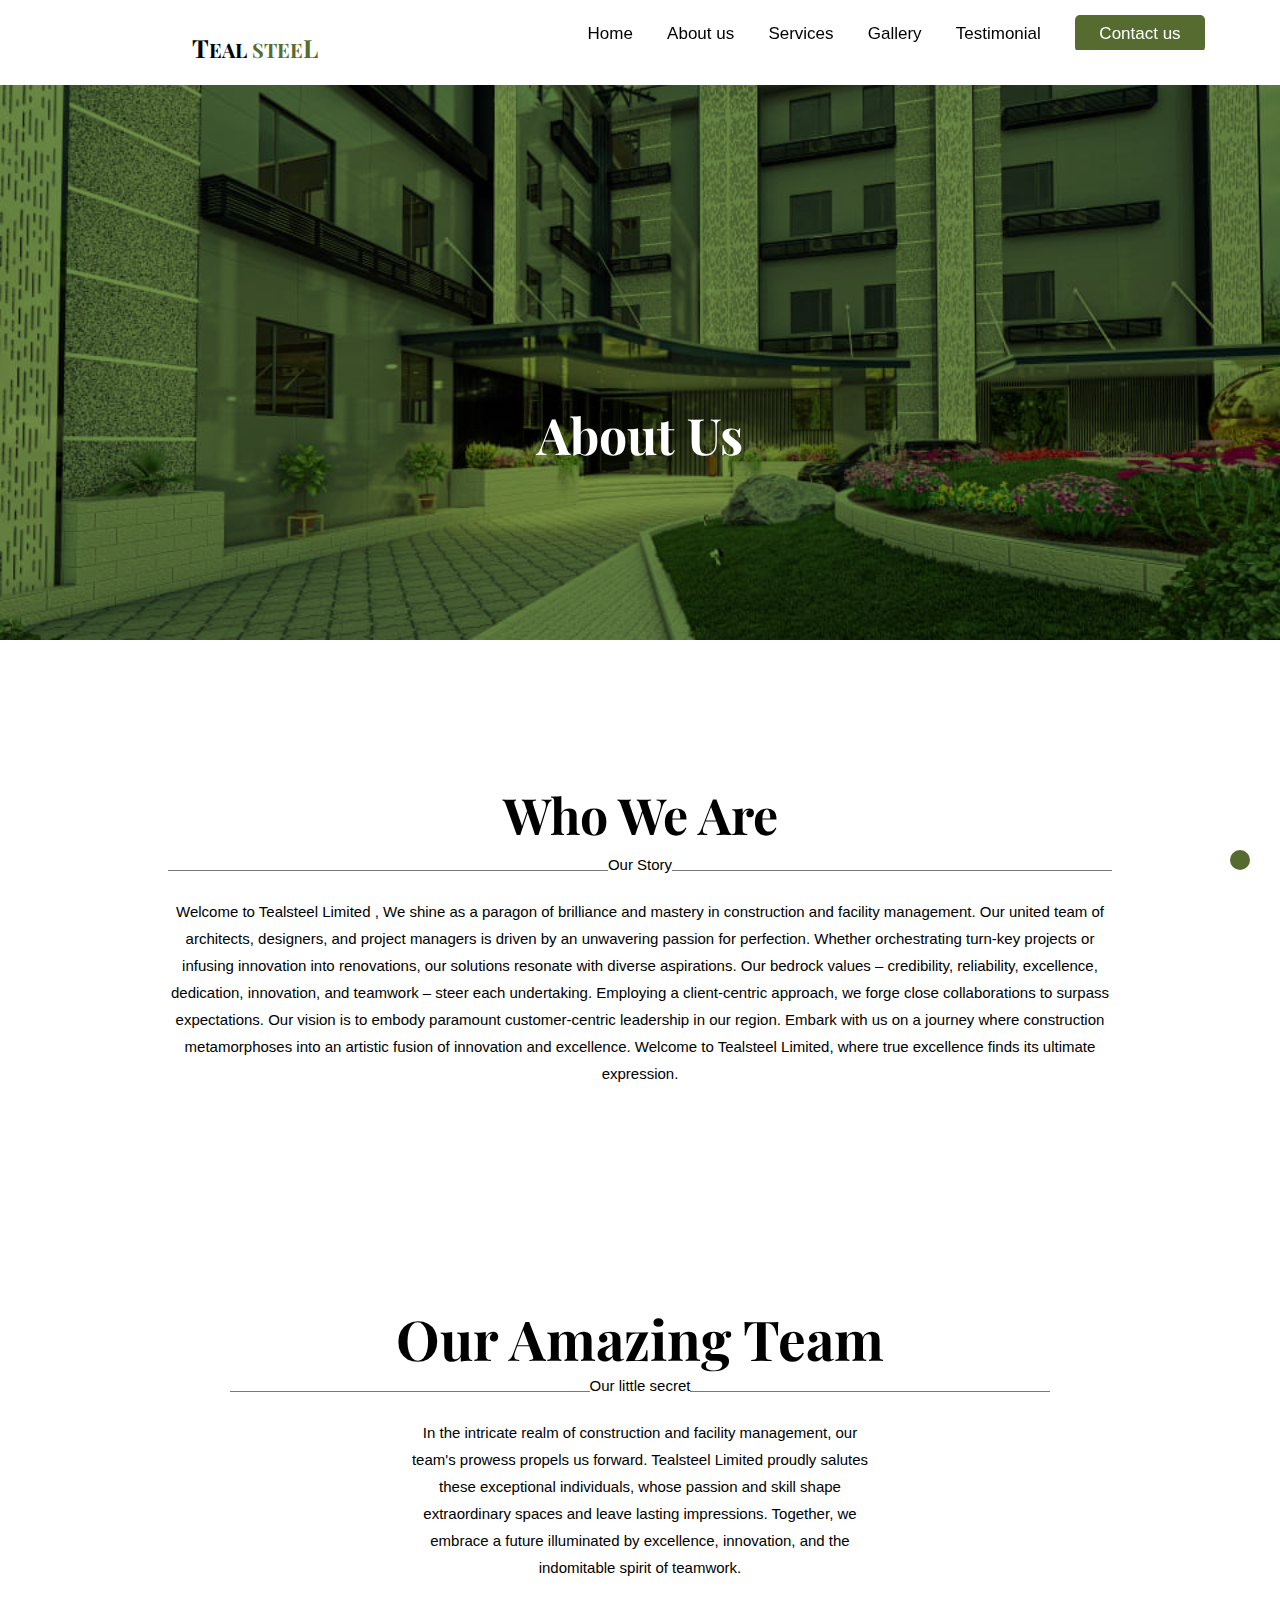
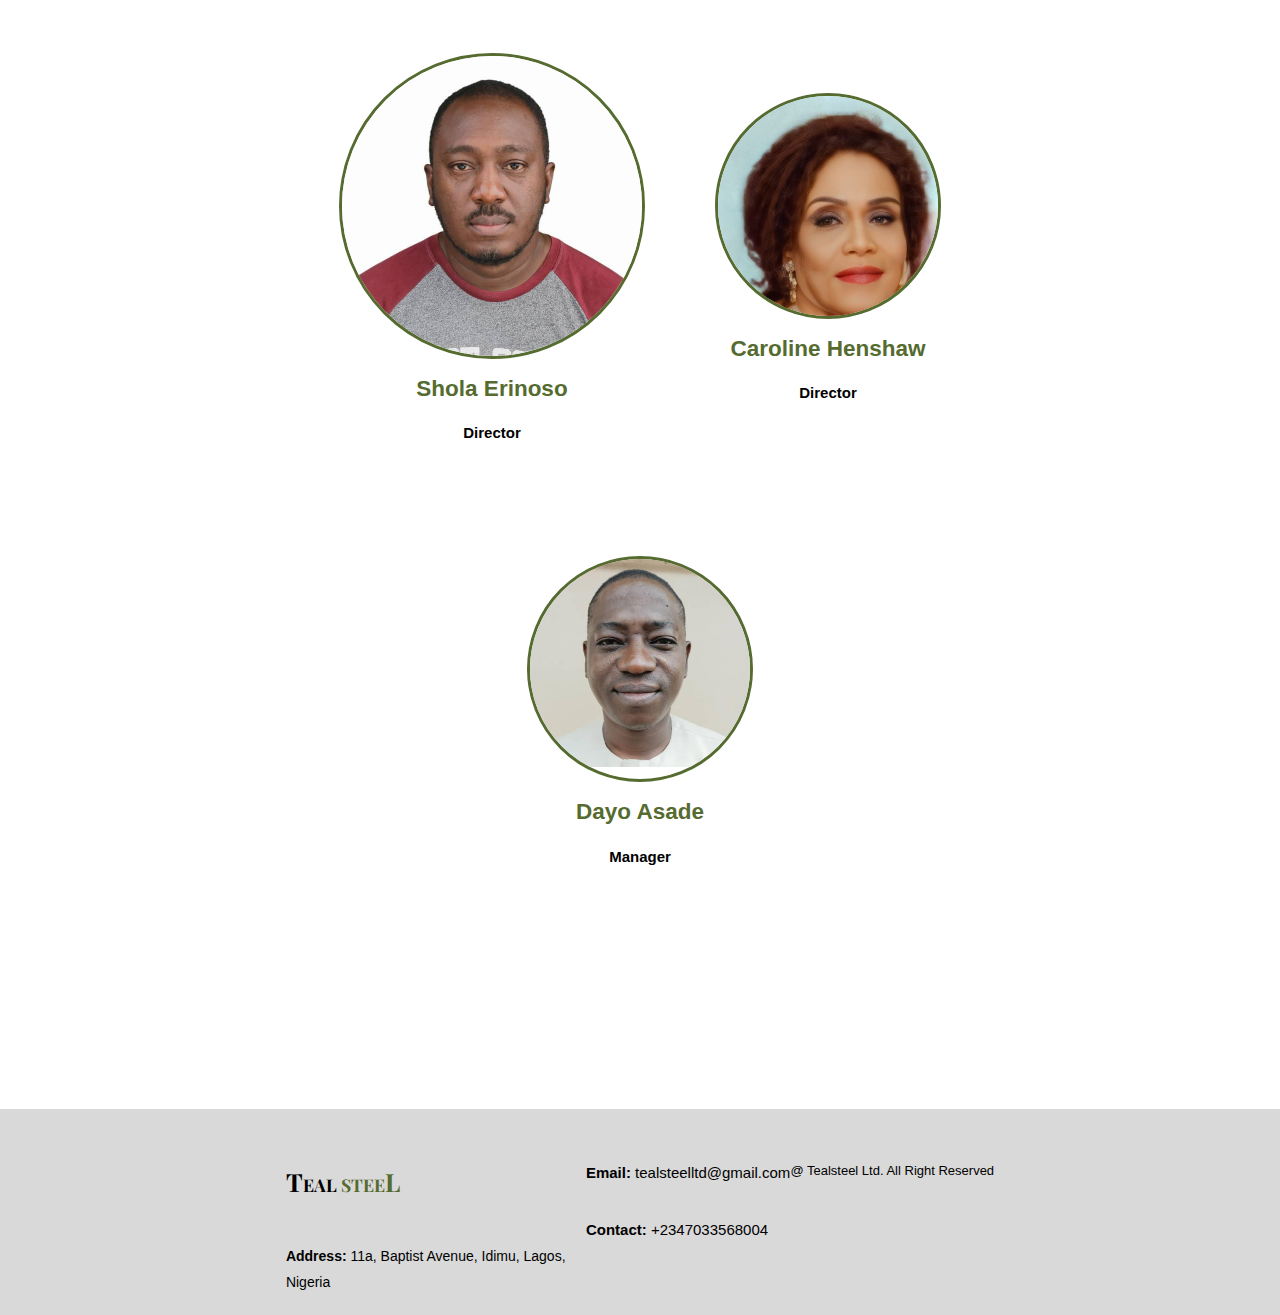
==== about.html @ 27cc21c4 "Add files via upload" ====
<html>
    <head>
        <meta charset="UTF-8">
  <meta http-equiv="X-UA-Compatible" content="IE=edge">
  <meta name="viewport" content="width=device-width, initial-scale=1.0">
        <title>
          Tealsteel Construction and Facility Management Company.
        </title>
     
        <link rel="preconnect" href="https://fonts.googleapis.com">
<link rel="preconnect" href="https://fonts.gstatic.com" crossorigin>
<link href="https://fonts.googleapis.com/css2?family=Satisfy&display=swap" rel="stylesheet">
        <link rel="stylesheet" href="https://cdnjs.cloudflare.com/ajax/libs/font-awesome/6.1.2/css/all.min.css" 
        integrity="sha512-1sCRPdkRXhBV2PBLUdRb4tMg1w2YPf37qatUFeS7zlBy7jJI8Lf4VHwWfZZfpXtYSLy85pkm9GaYVYMfw5BC1A=="
         crossorigin="anonymous" 
        referrerpolicy="no-referrer" />
        <link href="assets/css/style.css" rel="stylesheet" type="text/css">
        <link href="assets/css/mediaquery.css" rel="stylesheet" type="text/css">
        <link rel="stylesheet" href="path/to/font-awesome/css/font-awesome.min.css">
        <link rel="preconnect" href="https://fonts.googleapis.com">
        <link rel="preconnect" href="https://fonts.gstatic.com" crossorigin>
        <link
          href="https://fonts.googleapis.com/css2?family=Monoton&family=Rubik:wght@300;400;500;600;700;800;900&display=swap"
          rel="stylesheet">
      
    <!--============ Boxicons ===============-->
    <link href='https://unpkg.com/boxicons@2.1.4/css/boxicons.min.css' rel='stylesheet'>

    </head>
    <body>




        <div class="chat">
            <a href="#"> <p class="chat-text">Chat with us</p></a>
              <a href="#"><img class="whatsapp-img" src="assets/images/whatsapp-icon-logo-8CA4FB831E-seeklogo.com.png" ></a>
          </div>  
        
          <div  class="scrollTop"><i class="fa-solid fa-chevron-up"></i></div>


<header>

  <a href="index.html"> <div class="logo-card">
    
    <h3><span style="font-size: 25PX;">T</span>EAL <span style="color: #556b2f;">STEE<span style="font-size: 25PX;">L</span></span></h3>
     </div> </a>


        

         <div class="menu-btns">
            <i class="fa-solid fa-bars open" width="50"></i>
             <i id="close" class="fa-solid fa-xmark hide" width="50"></i> 
           </div>
    
           <div id="menu-bar" class="slide">

            <div class="nav-link-card">
             
                <div class="nav-link">  <a href="index.html">Home</a></div>

                <div class="nav-link">  <a href="about.html">About us</a></div>
               
                <div class="nav-link">  <a href="index.html#services">Services</a></div>
  
                <div class="nav-link">  <a href="gallery.html">Gallery</a></div>
  
              <div class="nav-link">  <a href="index.html#testimonials">Testimonial</a></div>
  
              <div  id="special-btn" class="nav-link"><a href="contact.html">Contact us</a></div>
          
            </div>
    

    </div>
    </header>

  



    <section class="about-about">



        <div class="header-2">
        
            <h1>About Us</h1>
        </div>
        
        
        <section id="combo">
        
        
           <section class="who-details">
        <h1>Who We Are</h1>
        <hr>
        <h5>Our Story</h5>
        <p>Welcome to Tealsteel Limited ,
            We shine as a paragon of brilliance and mastery in construction and facility management.
             Our united team of architects, designers, and project managers is driven by an unwavering passion for perfection.
              Whether orchestrating turn-key projects or infusing innovation into renovations, our solutions resonate with diverse
               aspirations. Our bedrock values – credibility, reliability, excellence, dedication, innovation, and teamwork – steer
                each undertaking. Employing a client-centric approach, we forge close collaborations to surpass expectations.
                 Our vision is to embody paramount customer-centric leadership in our region. Embark with us on a journey where
                  construction metamorphoses into an artistic
             fusion of innovation and excellence. Welcome to Tealsteel Limited, where true excellence finds its ultimate expression.</p>
        
           </section>
        
        
        
        </section>
          
          <section class="team">
        
        <h1>Our  Amazing  Team</h1>
        <hr>
        <h6>Our little secret</h6>
        <p>In the intricate realm of construction and facility management, our team's prowess propels us forward. 
            Tealsteel Limited proudly salutes these exceptional individuals, whose passion and skill shape extraordinary 
            spaces and leave lasting impressions.
             Together, we embrace a future illuminated by excellence, innovation, 
             and the indomitable spirit of teamwork. </p>
              
              <div class="team-card-mother">
        
        <div class="team-card">
        
        <div id="master" class="team-img-card">
            <img src="assets/images/tealsteel/t (36).JPG" width="100%">
        </div>
        
        
        <h2>Shola Erinoso</h2>
        <p> <b>Director</b> </p>
        
        
        </div>
        
        <div class="team-card">
            
          <div class="team-img-card">
            <img src="assets/images/tealsteel/t (31).JPG" width="100%">
        </div>
            
            <h2>Caroline Henshaw</h2>
            <p> <b>Director</b> </p>
            
            </div>
        
        
        
            <div class="team-card">
               
              <div class="team-img-card">
                <img src="assets/images/tealsteel/t (2).JPG" width="100%">
            </div>
                
                <h2>Dayo Asade</h2>
                <p> <b>Manager</b> </p>
                
                </div>
        
        
        
        
                   
        
        
              </div>
        
          </section>
        </section>
        
        
















    <footer>

      <div class="foot-mother">
<div class="foot-right">
      <div class="foot-logo-card">

      

          <span>
            <h3><span style="font-size: 25PX;">T</span>EAL <span style="color:#556b2f;">STEE<span style="font-size: 25PX;">L</span></span></h3>
       
        </span>
      
      </div>

          <h6><b> Address:</b> 11a, Baptist Avenue,
            Idimu, Lagos, Nigeria</h6>
    
</div>

      <div class="foot-contact-card">
          <p><b> Email: </b> tealsteelltd@gmail.com</p>
          <p> <b>Contact:</b> +2347033568004 </p>

         

      </div>
<p class="copyright">@ Tealsteel Ltd. All Right Reserved</p>
  </footer>


 <script src="assets/js/main.js"></script>



 <style>

    body,html{
     background: white;
     font: 400 15px/1.8 "Lato", sans-serif;
    }
       
    
    
    .about-about{
      
    }
    
       #more{
        display: none;
    }
       
    header{
      position:fixed;
    }
    
    .header-2 {
        position: absolute;
    opacity: 9;
        background-position: center;
        background-repeat: no-repeat;
        background-size: cover;
      z-index: 1;
      background-image: url("assets/images/tealsteel/t\ \(4\).JPG");
      position:relative;
      padding-top:550px;
      text-align: center;
      background-blend-mode: overlay;
      background-color: #263807c2;
      object-fit: fill;
      }
     
      .header-2 h1{
        font-size: 50px;
        color:white;
        position:relative;
        top:-160px;
      }
    
    /* WHO WEARE  STYLE RULES */
    
    
    
    
      .who-details, .team{
        padding-top:120px;
        display:flex;
        flex-direction: column;
        justify-content: center;
        align-items: center;
        background-color:white;
        text-align: center;
      }
    
      .who-details h1{
        font-size: 50px;
        color:black;
        padding-bottom:10px;
      }
    
      .who-details p, .team p{
        width:80%;
      }
    
    
    hr{
      background-color:#777;
      height:1px;
      width:80%;
      border:none;
    }
    
    h5, .team h6{
      font-size: 15px;
      color:black;
      background-color:white;
      position:relative;
      top:-20px;
      font-weight: 500;
    }
    
    
    /* TEAM STYLE RULES */
    
    
    
    .team{
    
    }
    
    .team h1{
      font-size: 55px;
        color:black;
        padding-bottom:20px;
     line-height: 1.2;
    }
    
    
    
    .team-card-mother{
    padding:7%;
    }
    
    .team p{
    
    }
    
    
    .team-card{
    display:flex;
    flex-direction: column;
    justify-content: center;
    align-items: center;
    
    }
    
    .team-card p{
    text-align: center;
    padding-bottom:40px;
    color:var(--color-light-black);
    }
    
    
    
    .team-card div{
    width:220px;
    height: 220px;
    overflow: hidden;
    border:3px solid #556b2f;
    border-radius: 100%;
    
    }

    #master{
    width:300px;
    height: 300px;
    overflow: hidden;
    border:3px solid #556b2f;
    border-radius: 100%;
    
    }
    
    
    
    .team-card h2{
    padding:10px;
    color:#556b2f;
    
    }
    
    
    .team-card h5{
    
    }
    
    
    @media (min-width: 728px) {
    
      .team-card-mother{
    padding:7%;
    display:flex;
    flex-wrap: wrap;
    justify-content:center;
    align-items:center;
    gap:70px;
    }
    
    
    
    }
    
    @media (min-width: 1024px) {
    
    .team-card-mother{
    padding:7%;
    display:flex;
    flex-wrap: wrap;
    justify-content:center;
    align-items:center;
    gap:70px;
    }
    
    
    
    
    
    #combo{
      display:flex;
     justify-content: center;
     align-items: center;
     padding:50px;
    position: relative;
    top:-40px;
    }
    
    .vision-mission{
    position:relative;
    top:80px;
    right:10px;
    
    }
    
    
    .abt-vs-mother{
    width:400px;
    }
    
    
    
    .team p{
      width:45%;
    }
    
    .team{
      padding:10%;
    }
    
    
    
    }
    
    
    
    
    </style>


    </body>
</html>
---- assets/css/style.css ----
@import url('https://fonts.googleapis.com/css2?family=Playfair+Display:ital,wght@0,400;0,500;0,600;0,700;0,800;1,400&family=Roboto:ital,wght@0,100;0,300;0,400;1,300&display=swap');

/*
font-family: 'Playfair Display', serif;
font-family: 'Roboto', sans-serif;


 */


 body,html{
	background: white;
	font: 400 15px/1.8 "Lato", sans-serif;
   }
	  

:root {
	--color-bg:#556b2f;
	--color-light-blue: #B0D7FD;
	--color-lighter-blue: #DEEBF8;
	--color-grey: #D9D9D9;
	--color-light-grey: #A7A9AB;
	--color-white:white;
	--color-black: #161B1F;

	--box-shadow: 0px 4px 15px 5px rgba(0, 0, 0, 0.05);
  }
  

   /* PRELOADER STYLE RULES */
  #preloader { 
	display: none;
	 position: fixed; 
	 top: 0;
	  left: 0; 
	  width: 100%; 
	  height: 100%;
	  background: rgba(46, 40, 40, 0.7);
	   }
   #loader {
	 position: absolute;
	  top: 50%; left: 50%;
	   transform: translate(-50%, -50%);
		border: 8pxsolid #f3f3f3;
		 border-top: 8px solid #3498db; 
	border-radius: 50%;
	 width: 60px;
	 height: 60px; 
  animation: spin 2s linear infinite; 
  } 
  
  @keyframes spin
   {
	 0% { transform: rotate(0deg); } 
	 100% { transform: rotate(360deg); } 
	}

	/*END OF PRE LOADER STYLE RULES*/


*{
  margin:0px;
  padding:0px;
  scroll-behavior: smooth;

 }

a{
	text-decoration: none;
	color: inherit;
}

 h1{
	font-family: 'Playfair Display', serif;
	color:var(--color-bg);
	font-size: 35px;
 }
 body {
	

  scroll-behavior: smooth;

transition: 0.4s;
background-color: #b4b5b634;
}



  .theme__toggle {
	position: absolute;
	top: 1.5rem;
	right: 6rem;
	font-size: 2rem;
	cursor: pointer;
	transition: 0.4s;
	color:var(--color-purple);
  }
  
  
  
.home-social{
	 position:fixed;
   top:30%;
	display:flex;
	flex-direction:column;
	gap:20px;
	right:5px;
	 z-index: 99999;
}

.home-social i,a{
	font-size:28px;
	color: var(--color-white);
}



.chat{
  position:fixed;
   top:90%;
   display:flex;
   justify-content:right;
   align-items:right;
  left:20px;
  z-index: 99999;
  
  }
  
  .chat-text{
  /*background-color: var(--color-white);*/
  width:110px;
  text-align:center;
  border-radius:8px;
  line-height:1.7;
  font-weight:500;
   height:27px;
   display:none;

  }
  
  .whatsapp-img{
  border-radius:100px;
  height:50px;
   width:50px;
  margin-top:-9px;
  animation: scaleUp 3s ease-in-out infinite;
  display:none;
  }


.scrollTop{
  position:fixed;
  bottom:30px;
  right:30px;
  background-color: #556b2f;
  color: white;
  cursor: pointer;
  transition: all 0.5s ease 0s;
  z-index: 9999;
  padding: 10px;
  border-radius:30px;
}

 /* END OF  SCROLL TO TOP STYLE RULES */
  


header{
background-color:white;
display: flex;
padding:15px;
position: fixed;
width: 100%;
z-index: 9;
text-align: center;
	justify-content:center;
}


header a{
color: black;
}


.logo-card img{
width:40px;
position:relative;
top:5px;
}


.logo-card{
	display: flex;
	text-align: center;
	justify-content:center;
gap:7px;
padding-bottom:10px;
}



.logo-card  h3{
	position:relative;
	top:10px;
	font-family: 'Playfair Display', serif;
	font-size: 20px;
	}

.menu-btns{
 position:absolute;
left:10px;
  z-index:1;
 top:25px;
	width:30px;
	height:30px;
	color: black;
	text-align:center;
	display:flex;
	justify-content:center;
}

.menu-btns i{
	font-size:30px;
	color:#556b2f;
   }


#menu-bar{
display:flex;
flex-direction:column; 
position:absolute;
background-color: white;

height:350px;
transition: all 0.4s ease;
top:63;
width:100%;
gap:20px;
 right:0px;
 z-index:4;
  overflow:hidden;
 text-align:left;
 box-shadow:  0 1px 0  rgba(128, 128, 128, 0.452);
}

.nav-link a{
 text-decoration:none;
color: black;
 font-weight:500;
 font-size:14px;
}



.nav-link{
 display:flex;
flex-direction:column;
 position:relative;
 top:5px;
 margin:25px;
	font-weight:bold;
	font-family: 'Orbitron', sans-serif;
	left:-10px;
}

#special-btn{
background-color:var(--color-bg);
color:white;
width:130px;
text-align: center;
line-height: 2.2;
color:white;
border-radius:5px;
}

#special-btn a{
	color:white;
	}
	

.slide{
left:-100%;
}


.hide{
visibility:hidden;
z-index:1;
}

.open{
position:absolute;

}


/* HOME STYLE RULES */

.home{
  padding-bottom:10px;
  display: flex;
  flex-direction: column;
  justify-content: center;
  align-items: center;
}

.smallie{
width: 100%;
overflow: hidden;
height:100vh;
	
}

.home-img{
	width:100%;
	position: relative;
top:60px;
	filter: brightness(35%);
	animation:zoomInOut 15s linear infinite;
}






.home-text{
position:absolute;
z-index: 2;
top:120px;
color:var(--color-white);
margin:20px;
}

.home-text h1{
	padding:20px 0 20px 0;
	font-size:32px;
	color:var(--color-white);
	}



.home-text h3{
	font-size: 15px;
	font-weight: 300;
	}
	

	

.btn-card{
padding:30px 0 30 0;
display:flex;
gap:20px;
color:var(--color-black);
}

.btn-card button {
	line-height:2.5;
	width:70px;
	background-color: var(--color-light-blue);
	border:none;
	color:var(--color-black);
	border-radius: 5px;
	}
	
	.btn-card .whitty{
		background-color:var(--color-white);
	}

.btn-card a{
	color:var(--color-black);
	font-size:15px;
}
	
	
.home-call{
width: 90%;
background-color: var(--color-bg);
text-align: center;
line-height: 2.2;
border-radius: 5px;
margin:3px;
position:relative;
top:20px;

}


.home-call a{
	font-size:18px;
	}
	

/*what-we-do  STYLE RULES */

.what-we-do{
padding:20px;
display:flex ;
flex-direction: column;
align-items:center;
justify-content: center;
}


.what-we-do h1{
	padding-bottom:20px;
	color: var(--color-bg);
	}
	
.what-we-do .do-p{
	text-align: center;
	}
	

	.what-we-do-card{

border:2px solid rgba(128, 128, 128, 0.068);

position:relative;
padding: 30px 15px 20px 30px;
	}




.what-we-do-card h3{
font-size:22px;
padding:20px 0 0px 0;
color:#556b2f;
}

.what-we-do-card p{
	font-size:14px;
	padding:10px 0 10px 0px;
	}

	.what-we-do-card span{
		height:10px;
		overflow: hidden;
		
		background-color:#556b2f;;
		padding:10px;
		}

		

	.what-we-do-mother{
display:flex;
flex-direction: column;
gap:40px;
padding-top:40px;
padding-bottom:40px;
justify-content:center;
align-items: center;
	}

	.what-we-do-mother button{
		border:none;
		font-size: 17px;
		color: #0073E3;
		font-weight:bold;
			}
		

/* Achievements STYLE RULES */
.achievements{
	display:flex;
	flex-direction: column;
	justify-content:center;
	background-color: var(--color-grey);
	padding:30px;
	gap:30px;
	
}

.achievements span{
	display:flex;
	flex-direction: column;
	justify-content:center;
	text-align: center;
}

.achievements span p{
	font-size:17px;
	padding:5px 0 0 0;
}

.achievements h4{
	font-size:22px;
	padding:5px 0 0 0;
}



/*Testimonial  STYLE RULES */

.testimonials{
padding: 50px 30px 50px 20px;
text-align: center;
 
  
}


.testimonials h1{
	color: var(--color-bg);
}


.testimonials p{
	padding: 30px 20px 20px 20px;
	font-weight:300;
	font-size: 15;
	text-align: justify;
}

.testimonials h4{
	padding: 20px 0 0px 0;
	font-weight:500;
	font-size: 18;
}

.testimonials h5{
	padding: 0px 0 15px 0;
	color: var(--color-bg);
}

.test-card-mother{
display: flex;
flex-direction:column ;
justify-content: center;
align-items: center;
}

.dot{
	border:1px solid var(--color-grey);
	height:10px;
width:10px;
margin: 0 2px;

border-radius: 50%;
display:inline-block;
transition: background-color 0.6s ease;
text-align: center;
}

.test-card{
display: none;
}


.active{
	background-color: var(--color-light-blue);
}

.fade{
	animation-name: fade;
	animation-duration: 1.5s;
	text-align: center;
}

@keyframes fade{
	from{opacity:.4}
	to{opacity:.1}
}



/*Why-us  STYLE RULES */

.why-us{
display:flex;
flex-direction: column;
justify-content:center;
align-items:center;
text-align: center;
padding:60px 20px 20px 20px;
background-color: var(--color-grey);
}

.why-us h1{
	padding:10px 0 20px 0;
	color:#556b2f;
	}
	
	.why-us p{
		font-weight:500;
		text-align: justify;
		padding:10px;
		}
		

.why-card-mother{
	display:flex;
	flex-direction: column;
	justify-content:center;
	padding:30px;
	gap:20px;
	
}
.why-card{
	display:flex;
	flex-direction: column;
	justify-content:center;
	
	}
	.why-card p{
		font-weight:300;
		font-size: 14px;
		text-align: justify;
		}

.why-card h4{
padding: 20px 0 20px 0;
color:#556b2f;
font-size:20px;
}



/* ABOUT  STYLE RULES */

.about-us{
	display:flex;
	flex-direction: column;
	justify-content:center;
	align-items: center;
	padding: 20px 20px 50px 20px;
	text-align: center;
}

.about-us h1{
	padding-bottom: 20px;
	color:#556b2f;
}

.about-us {
	text-align:justify;
}



/* NEWSLETTER */

.newsletter{
	padding:20px;
  background-image: url('/assets/images/IMG_6001.JPG') !important;
  background-blend-mode: overlay;
  background-size: cover;
	background-repeat: no-repeat;
 background-color:rgba(0, 0, 0, 0.541);
 color:white;
 
	}

	.newsletter p{
		padding:20px 0 40px 0;
		}

		.newsletter h3{
			padding:60px 0 0px 0;
			}
	
			#news-form{
				padding: 0 0 60px 0;
				display: flex;
			}
		
			#news-form button{
				background-color: var(--color-bg);
				color:var(--color-white);
				width:100px;
				border:none;
				line-height: 2.3;
				border-radius:5px;
				position: relative;
				left:185px;
				top:5px;
				
			}
		


	#news-form input{
		width:290px;
		height:40px;
		border-radius:5px;
		border:none;
		position:absolute;
		
	}

	#news-form input::placeholder{
		position:relative;
		left:20px;
		font-size: 12px;;
	}




/* FAQ STYLE RULES */

#faq{
	padding:70px 20px 70px 20px;;
   }
   
   #faq h1{
	 padding-bottom:50px;
	color:#556b2f;
	text-align: center;
   }
   
   .faq-mother{
	 background-color:var(--color-bg);
	 color:white;
	
	margin:0px;
   
   }
   
   .faq-card{
   
   }
   
   .faq-header{
	 padding:18px 10px 18px 10px;
	 font-size:17px;
	 cursor:pointer;
	 position:relative;
	 background-color: var(--color-bg);
   }
   
   
   .faq-header::after{
	 content:"\203A";
	 font-size:20px;
	position:absolute;
	 right:1rem;
	top:17px;
	
   }
   
   .faq-header.active::after{
	content:"\2039";
	
   }
   
   .faq-answer-content{
	padding:15px;
	  font-size:14px;
	border-top:1px solid black;
	background-color:var(--color-white);
	color:var(--color-black);
   }
   
   .faq-answer{
	max-height:0;
	overflow:hidden;
	transition: max-height 0.2s ease-out;
   }
   
   .faq-header.active + .faq-answer{
	max-height:1000px;
   }
   
   /* END OF FAQ STYLE RULES */
   
   




/* FOOTER STYLE RULES */

footer{
	 padding:20px;
	display:flex;
	flex-direction:column;
	justify-content:center;
	color:black;
	background-color: var(--color-grey);
}

.foot-logo-card{
display:flex;
gap:15px;
padding-bottom:40px;
}

.foot-logo-card p{
	font-size:11px;
	text-align:center;
	}

	footer h6{
font-size:14px;
font-weight:400;
	}

	.foot-contact-card{
padding: 30px 0 30px 0;
display:flex;
flex-direction: column;
gap:30px;
	}

	.copyright{
text-align:center;
font-size:13px;
	}

footer h3{
	font-family: 'Playfair Display', serif;
}




	/* MEDIA QUERY STYLE RULES */
	/* MEDIA QUERY STYLE RULES */
	/* MEDIA QUERY STYLE RULES */
	/* MEDIA QUERY STYLE RULES */
	/* MEDIA QUERY STYLE RULES */

	@media (min-width: 768px) {

/* HOME STYLE RULES */

.home{
	padding-bottom:10px;
	display: flex;
	flex-direction: column;
	justify-content: center;
	align-items: center;
  }
  
  .smallie{
  width: 100%;
  overflow: hidden;
  height:100vh;
	  
  }
  
  .home-img{
	  width:100%;
	  position: relative;
  top:60px;
	  filter: brightness(35%);
	  animation:zoomInOut 15s linear infinite;
	  object-fit:fill;
  }
  
  
  
  
  
  
  .home-text{
  position:absolute;
  z-index: 2;
  top:180px;

  margin:20px;
  text-align: center;
  display: flex;
	flex-direction: column;
  justify-content: center;
	align-items: center;
  }
  
  .home-text h1{
	  padding:20px 0 20px 0;
	  font-size:42px;
	  }
  
  .home-text span{
	  color: var(--color-purple);
	  
	  }
  
  .home-text h3{
	  font-size: 18px;
	  font-weight: 100;
	  }
	  
	  
  
  .btn-card{
  padding:30px 0 30 0;
  display:flex;
  gap:20px;
  justify-content: center;
  align-items: center;
  }
  
  .btn-card button{
	  line-height:2.3;
	  width:70px;

	  border:none;
	  
	  border-radius: 5px;
	  }

  
	  
  .home-call{
  width: 80%;
 
  text-align: center;
  line-height: 2.2;
  border-radius: 5px;
  margin:5px;
  justify-content: center;
  align-items: center;
  }





  /*what-we-do  STYLE RULES */

.what-we-do{
	padding:40px 20px 20px 20px;
	display: flex;
	flex-direction:column;
	justify-content: center;
	align-items: center;
	}
	
	.what-we-do p{
text-align: center;
width:400px;
padding:20px;
		}
		
	
		.what-we-do-card{
			padding: 30px 15px 10px 25px;
			width: 250px;
			height:220px;
		}
	
	
	.what-we-do-card h3{
	font-size:17px;
	padding:10px 0 0px 0;
	}
	
	.what-we-do-card p{
		font-size:14px;
		padding:10px 0 15px 0;
		width:95%;
		text-align: justify;
		}
	
		.what-we-do-card i{
			font-size:15px;
			
			
			padding:10px;
			}
	
			.what-we-do-card .arrow{
				font-size:15px;
				
			
				padding:5px;
				}
		
	
		.what-we-do-mother{
	display:grid;
	grid-template-columns: repeat(2,1fr);
	gap:50px;
	padding-top:50px;
		}
	
		.what-we-do-mother button{
			border:none;
			
			font-weight:bold;
				}
			

/* Achievements STYLE RULES */
.achievements{
	display:flex;
	flex-direction: row;
	justify-content:space-evenly;
	background-color: var(--color-grey);
	padding:30px;
	gap:30px;
	
}



/*Testimonial  STYLE RULES */

	.testimonials p{

		font-weight:300;
		width:550px;
	
	}

/*Why-us  STYLE RULES */

.why-us{
display:flex;
flex-direction: column;
justify-content:center;
align-items:center;
text-align: center;
padding:60px 20px 20px 20px;
}

.why-us h1{
	padding:10px 0 20px 0;
	
	}
	
.why-p{
	width:400px;
}


	.why-us p{
		font-weight:500;
	
		}
		

.why-card-mother{
	display:grid;
	grid-template-columns: repeat(2,1fr);
	justify-content:space-evenly;
	padding-top: 50px;
	padding-bottom: 30px;
	gap:70px;
	
}
.why-card{
	display:flex;
	flex-direction: column;
	justify-content:center;
	width:250px;
	}
	.why-card p{
		font-weight:300;
		font-size: 14px;
		
		}

.why-card h4{
padding: 20px 0 20px 0;
}



/* ABOUT  STYLE RULES */

.about-us{
	display:flex;
	flex-direction: column;
	justify-content:center;
	align-items: center;
	padding: 20px 100px 50px 100px;
	text-align: center;
}

.about-us p{
	text-align: justify;
}


/* NEWSLETTER */

.newsletter{
	padding:50px;
  background-image: url('/assets/images/IMG_6001.JPG') !important;
  background-blend-mode: overlay;
  background-size: cover;
	background-repeat: no-repeat;
 background-color:rgba(0, 0, 0, 0.541);
 color:white;
 
	}

	.newsletter p{
		padding:20px 0 40px 0;
		}

		.newsletter h3{
			padding:60px 0 0px 0;
			}
	
			#news-form{
				padding: 0 0 60px 0;
				display: flex;
			}
		
			#news-form button{
				background-color: var(--color-bg);
				color:var(--color-white);
				width:100px;
				border:none;
				line-height: 2.3;
				border-radius:5px;
				position: relative;
				left:345px;
				top:5px;
				
			}
		


	#news-form input{
		width:450px;
		height:40px;
		border-radius:5px;
		border:none;
		position:absolute;
		
	}

	#news-form input::placeholder{
		position:relative;
		left:20px;
		font-size: 12px;;
	}


/* FOOTER STYLE RULES */

footer{
	padding:20px;
   display:flex;
   flex-direction:column;
   justify-content:center;
   color:black;
}

.foot-mother{
	display:flex;
    justify-content:center;
}

.foot-right{
padding-top:30px;
}

.foot-logo-card{
display:flex;
gap:15px;
padding-bottom:40px;
}

.foot-logo-card p{
   font-size:11px;
   text-align:center;
   }

   footer h6{
font-size:14px;
font-weight:400;
width:300px;
   }

   .foot-contact-card{
padding: 30px 0 30px 0;
display:flex;
flex-direction: column;
gap:30px;
   }

   .copyright{
text-align:center;
font-size:13px;
padding-top:30px;
   }


	}

	@media (min-width: 1024px) {

	.menu-btns{
		visibility: hidden;
	   }
	   
	   .logo-card{
		position:relative;
		left:-400px;
	
		font-weight:bold;
	  }
	  
	   
	   
	   #menu-bar{
		display:flex;
        flex-direction:row; 
        z-index:99999;
        position:fixed;
       height:70px;
       background-color:transparent;
         visibility: visible;
         justify-content:right;
         top:-20px;
          visibility: visible;
         left:-50px;
		 box-shadow: none;
	   }
	   
	   .nav-link a{
		text-decoration:none;
	   color: black;
		font-weight:500;
		font-size:17px;
	   }
	   
	   
	   
	   .nav-link{
		font-weight:600;
    top:20px;
    font-size:58px;
     display:inline-flex;
     visibility: visible;
          margin:15px;
                  border:none;
	   }
	   

	   .nav-link a:hover{
		text-decoration:none;
		color:var(--color-bg);
	   } 
	   

	   #special-btn{
	   background-color:var(--color-bg);
	   color:white;
	   width:130px;
	   text-align: center;
	   line-height: 2.2;
	   color:white;
	   border-radius:5px;
	   }
	   
	   #special-btn a{
		   color:white;
		   }
		   
		   #special-btn a:hover{
			background-color: var(--color-white);
			color: var(--color-bg);
			}
			
	   
	   .slide{
	    visibility: visible;
           left:-40px;
	   }
	   
	   
	   .hide{
	   visibility:hidden;
	   z-index:1;
	   }
	   
	   .open{
	   position:absolute;
	   
	   }
	   



	}






	@media (min-width: 1321px) {

		/* WHAT WE DO STYLE RULES */

	.what-we-do-mother{
		display:grid;
		grid-template-columns: repeat(3,1fr);
		gap:50px;
		padding-top:50px;
			}
		
/*Testimonial  STYLE RULES */

.testimonials p{

	font-weight:300;
	width:650px;

}

/*Why-us  STYLE RULES */

.why-card-mother{
display:grid;
grid-template-columns: repeat(3,1fr);
justify-content:space-evenly;
padding-top: 50px;
padding-bottom: 30px;
gap:70px;

		}


		/*ABOUT STYLE RULES */

.about-us p{
	width:900px;
			}


			.logo-card{
				position:relative;
				left:-520px;
			
				font-weight:bold;
			  }

	}
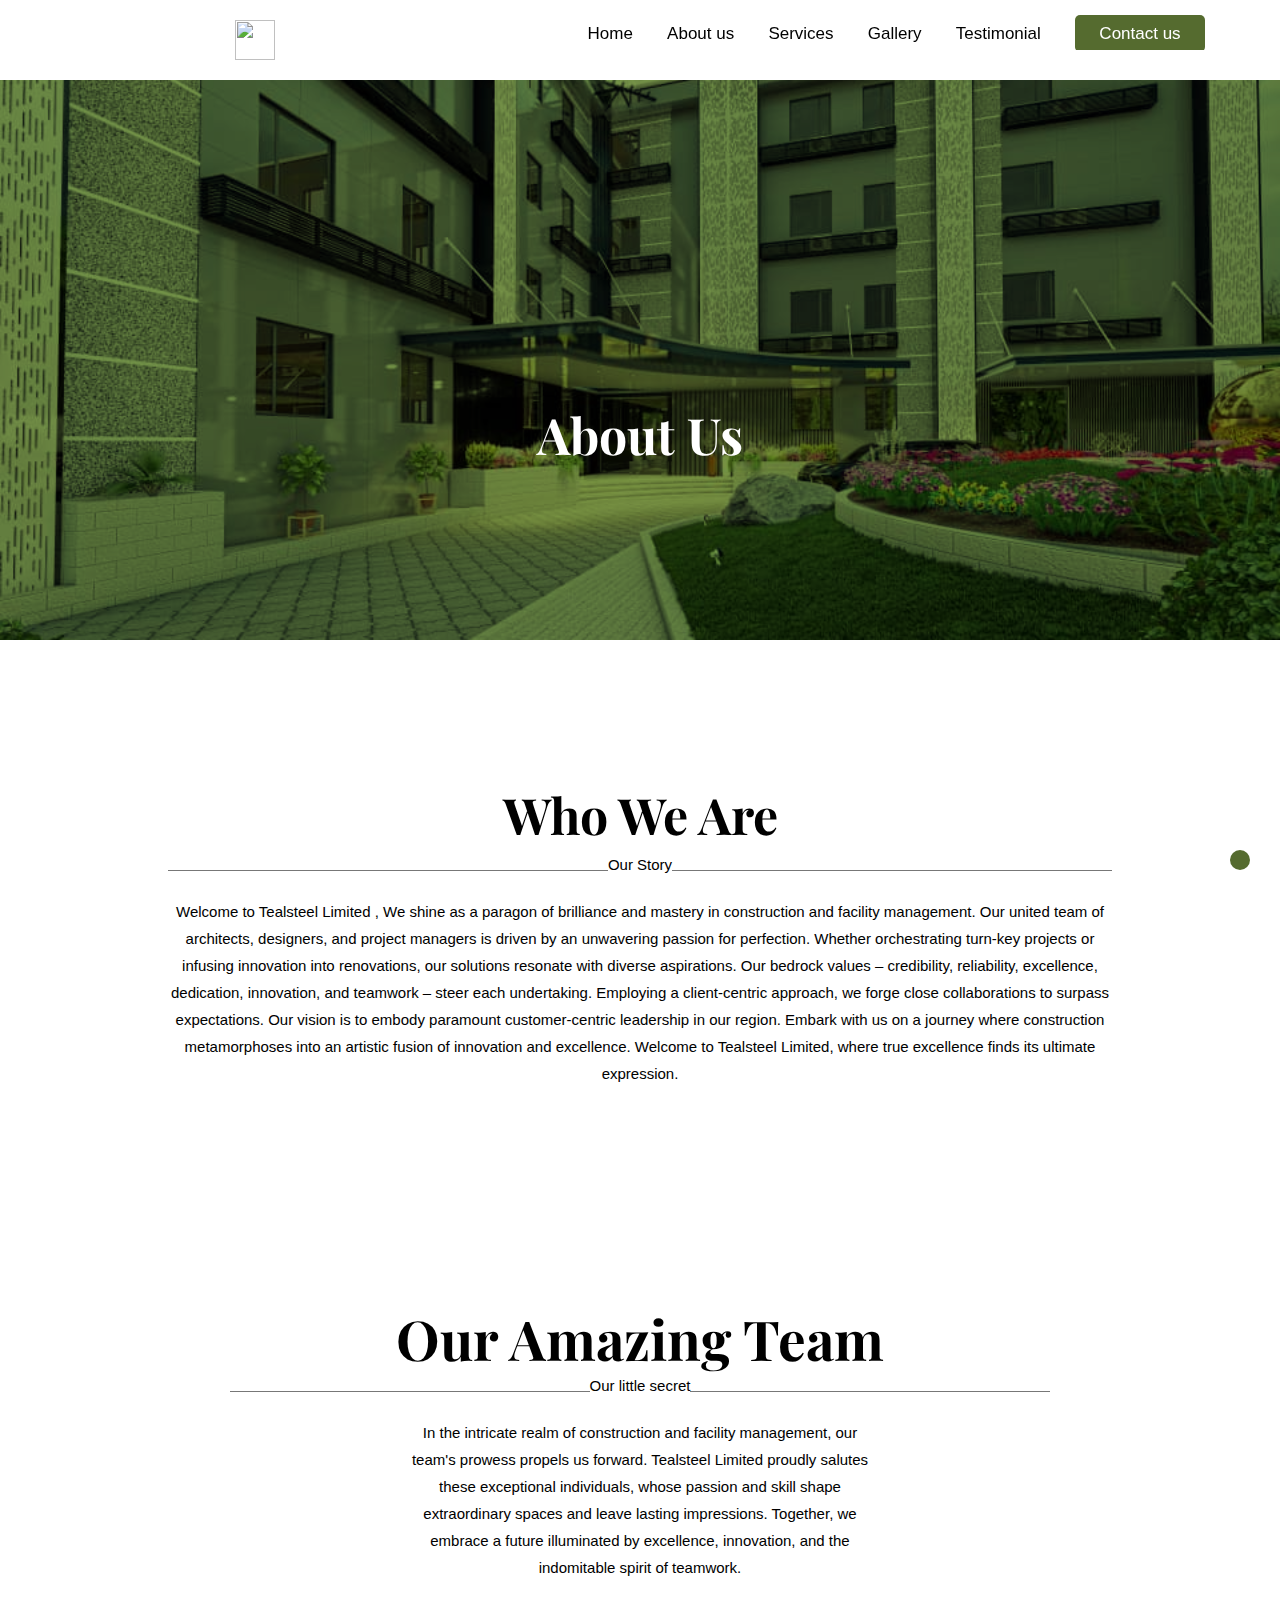
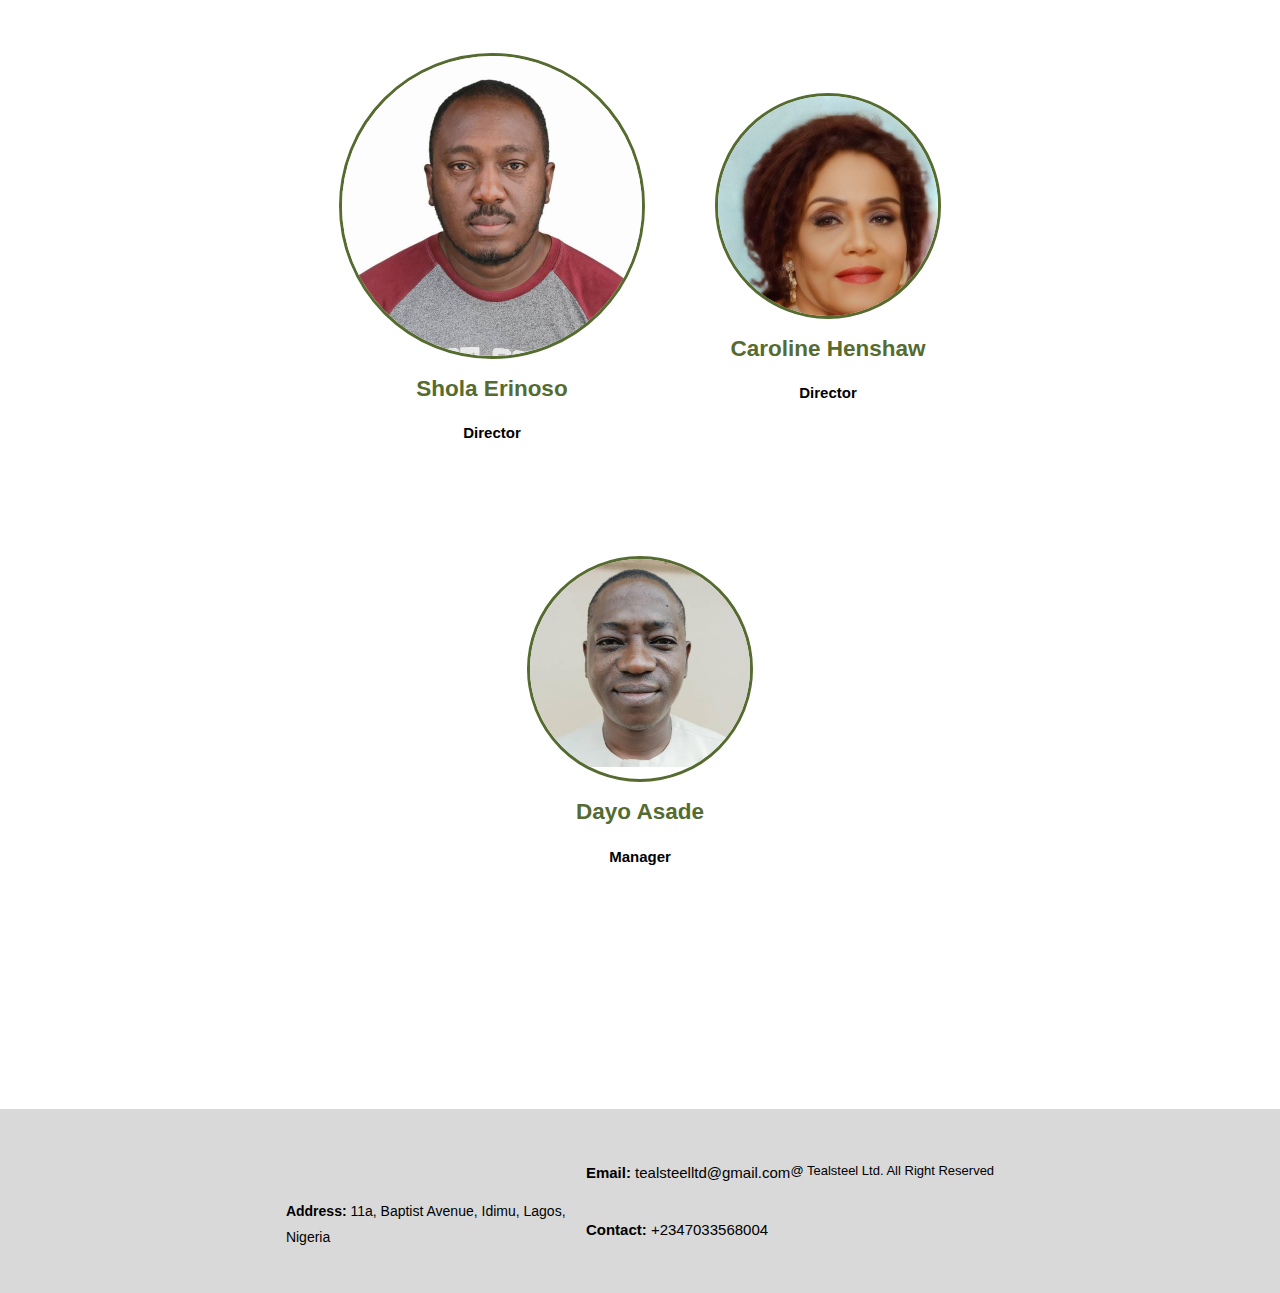
==== commit 275ed7e1: "Add files via upload" ====
--- a/about.html
+++ b/about.html
@@ -41,12 +41,10 @@
 
 
 <header>
-
-  <a href="index.html"> <div class="logo-card">
-    
-    <h3><span style="font-size: 25PX;">T</span>EAL <span style="color: #556b2f;">STEE<span style="font-size: 25PX;">L</span></span></h3>
-     </div> </a>
-
+    <a href="index.html"> <div class="logo-card">
+        <img src="assets/images/logo (1).JPG" alt="">
+      <!--   <h3><span style="font-size: 25PX;">T</span>EAL <span style="color: #556b2f;">STEE<span style="font-size: 25PX;">L</span></span></h3> -->
+         </div> </a>
 
         
 
@@ -192,35 +190,37 @@
 
 
 
-    <footer>
-
-      <div class="foot-mother">
-<div class="foot-right">
-      <div class="foot-logo-card">
-
-      
-
-          <span>
-            <h3><span style="font-size: 25PX;">T</span>EAL <span style="color:#556b2f;">STEE<span style="font-size: 25PX;">L</span></span></h3>
-       
-        </span>
+        <footer>
+
+            <div class="foot-mother">
+      <div class="foot-right">
+            <div class="foot-logo-card">
+      
+              <img src="assets/images/logo (1).JPG" alt="">
+      
+            <!--  <span>
+                  <h3><span style="font-size: 25PX;">T</span>EAL <span style="color:#556b2f;">STEE<span style="font-size: 25PX;">L</span></span></h3>
+             
+              </span> -->
+            
+            </div>
+      
+             
+            <h6><b> Address:</b> 11a, Baptist Avenue,
+              Idimu, Lagos, Nigeria</h6>
       
       </div>
-
-          <h6><b> Address:</b> 11a, Baptist Avenue,
-            Idimu, Lagos, Nigeria</h6>
-    
-</div>
-
-      <div class="foot-contact-card">
-          <p><b> Email: </b> tealsteelltd@gmail.com</p>
-          <p> <b>Contact:</b> +2347033568004 </p>
-
-         
-
-      </div>
-<p class="copyright">@ Tealsteel Ltd. All Right Reserved</p>
-  </footer>
+      
+        <div class="foot-contact-card">
+            <p><b> Email: </b> tealsteelltd@gmail.com</p>
+            <p> <b>Contact:</b> +2347033568004 </p>
+      
+           
+      
+            </div>
+      <p class="copyright">@ Tealsteel Ltd. All Right Reserved</p>
+        </footer>
+      
 
 
  <script src="assets/js/main.js"></script>
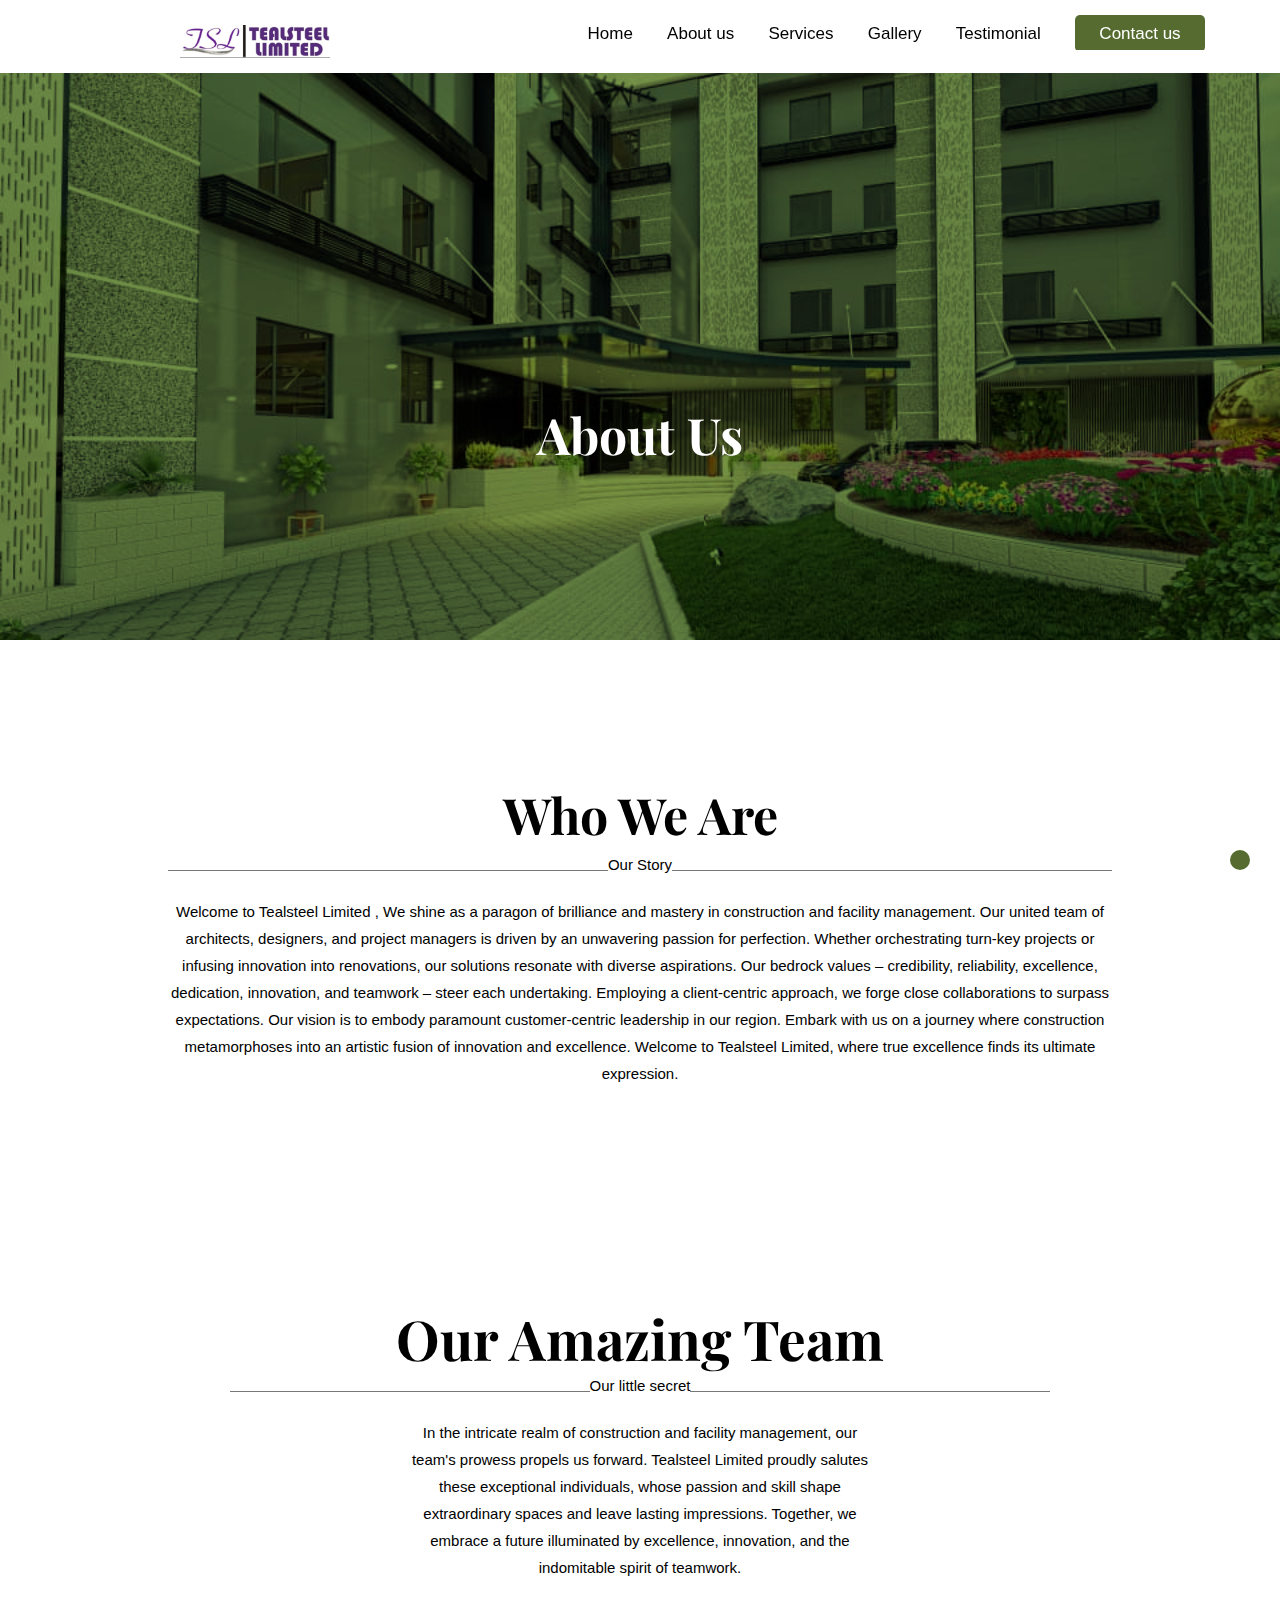
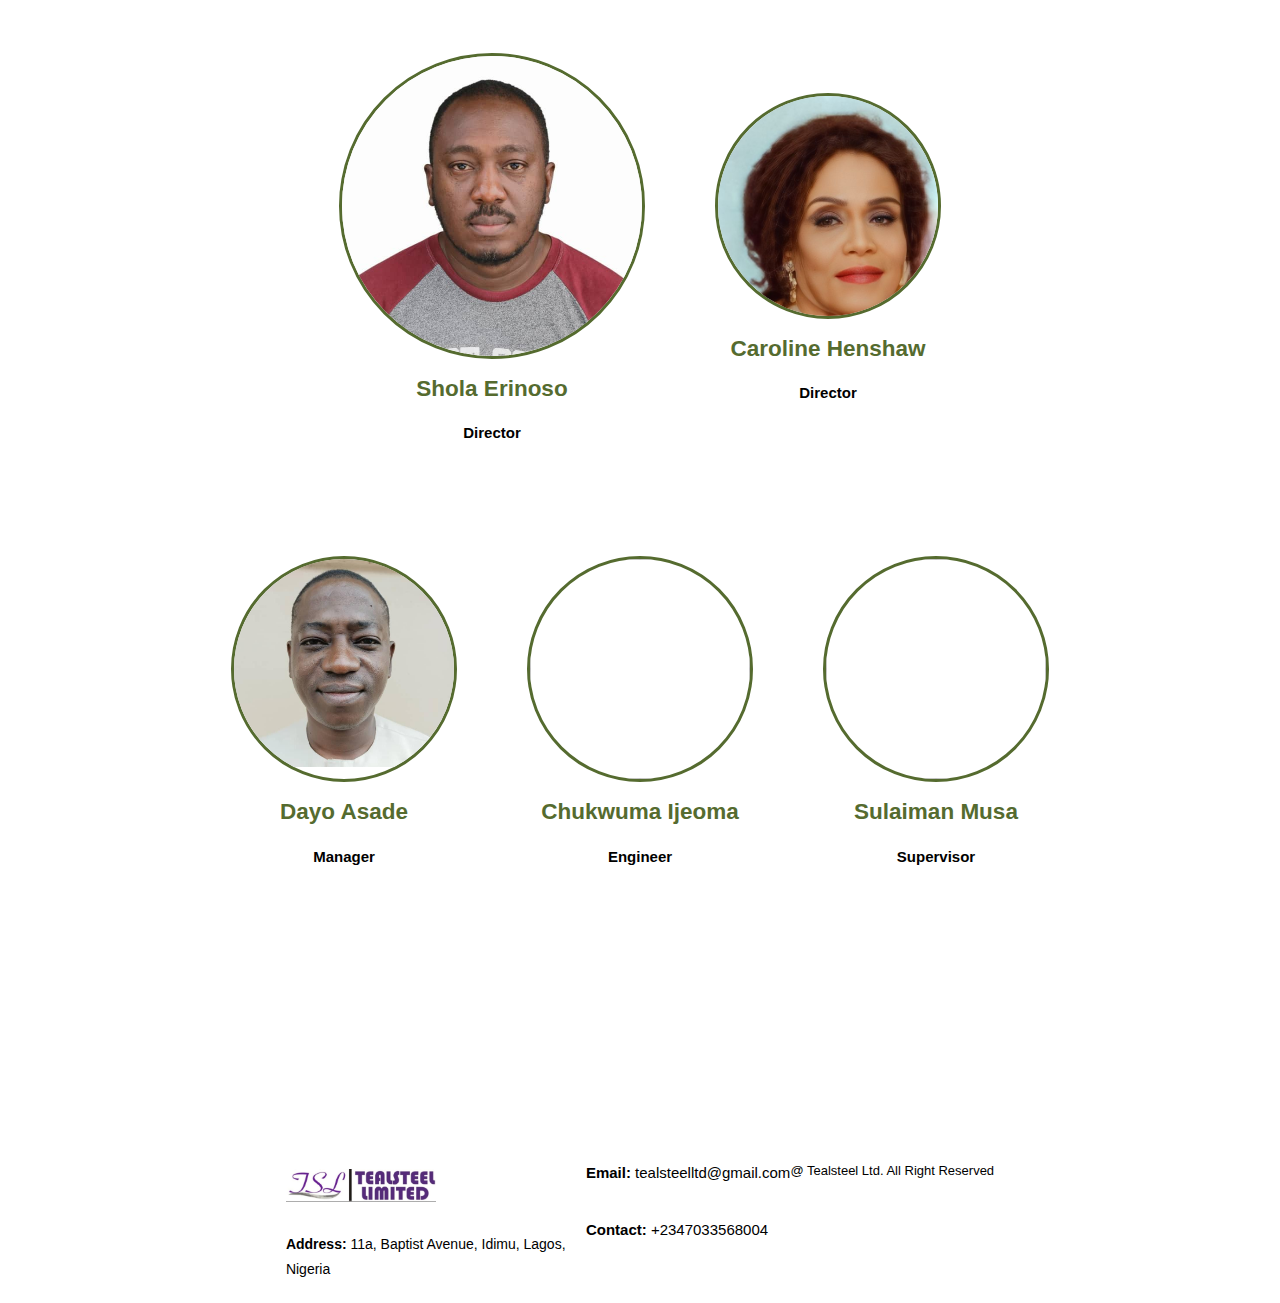
==== commit a43c614a: "Update about.html" ====
--- a/about.html
+++ b/about.html
@@ -162,6 +162,28 @@
                 
                 </div>
         
+          <div class="team-card">
+               
+                    <div class="team-img-card">
+                      <img src="assets/images/engineer.JPG" width="100%">
+                  </div>
+                      
+                      <h2>Chukwuma Ijeoma</h2>
+                      <p> <b>Engineer</b> </p>
+                      
+                      </div>
+
+              
+          <div class="team-card">
+               
+              <div class="team-img-card">
+                <img src="assets/images/supervisor.JPG" width="100%">
+            </div>
+                
+                <h2>Sulaiman Musa</h2>
+                <p> <b>Supervisor</b> </p>
+                
+                </div>
         
         
         
@@ -460,4 +482,4 @@
 
 
     </body>
-</html>+</html>
--- a/assets/css/style.css
+++ b/assets/css/style.css
@@ -183,10 +183,11 @@
 }
 
 
-.logo-card img{
-width:40px;
+.logo-card img,
+.foot-logo-card img{
+width:150px;
 position:relative;
-top:5px;
+top:10px;
 }
 
 
@@ -781,7 +782,7 @@
 	flex-direction:column;
 	justify-content:center;
 	color:black;
-	background-color: var(--color-grey);
+	background-color: white;
 }
 
 .foot-logo-card{
@@ -941,8 +942,7 @@
 	
 		.what-we-do-card{
 			padding: 30px 15px 10px 25px;
-			width: 250px;
-			height:220px;
+			
 		}
 	
 	
@@ -1160,6 +1160,8 @@
 gap:15px;
 padding-bottom:40px;
 }
+
+
 
 .foot-logo-card p{
    font-size:11px;
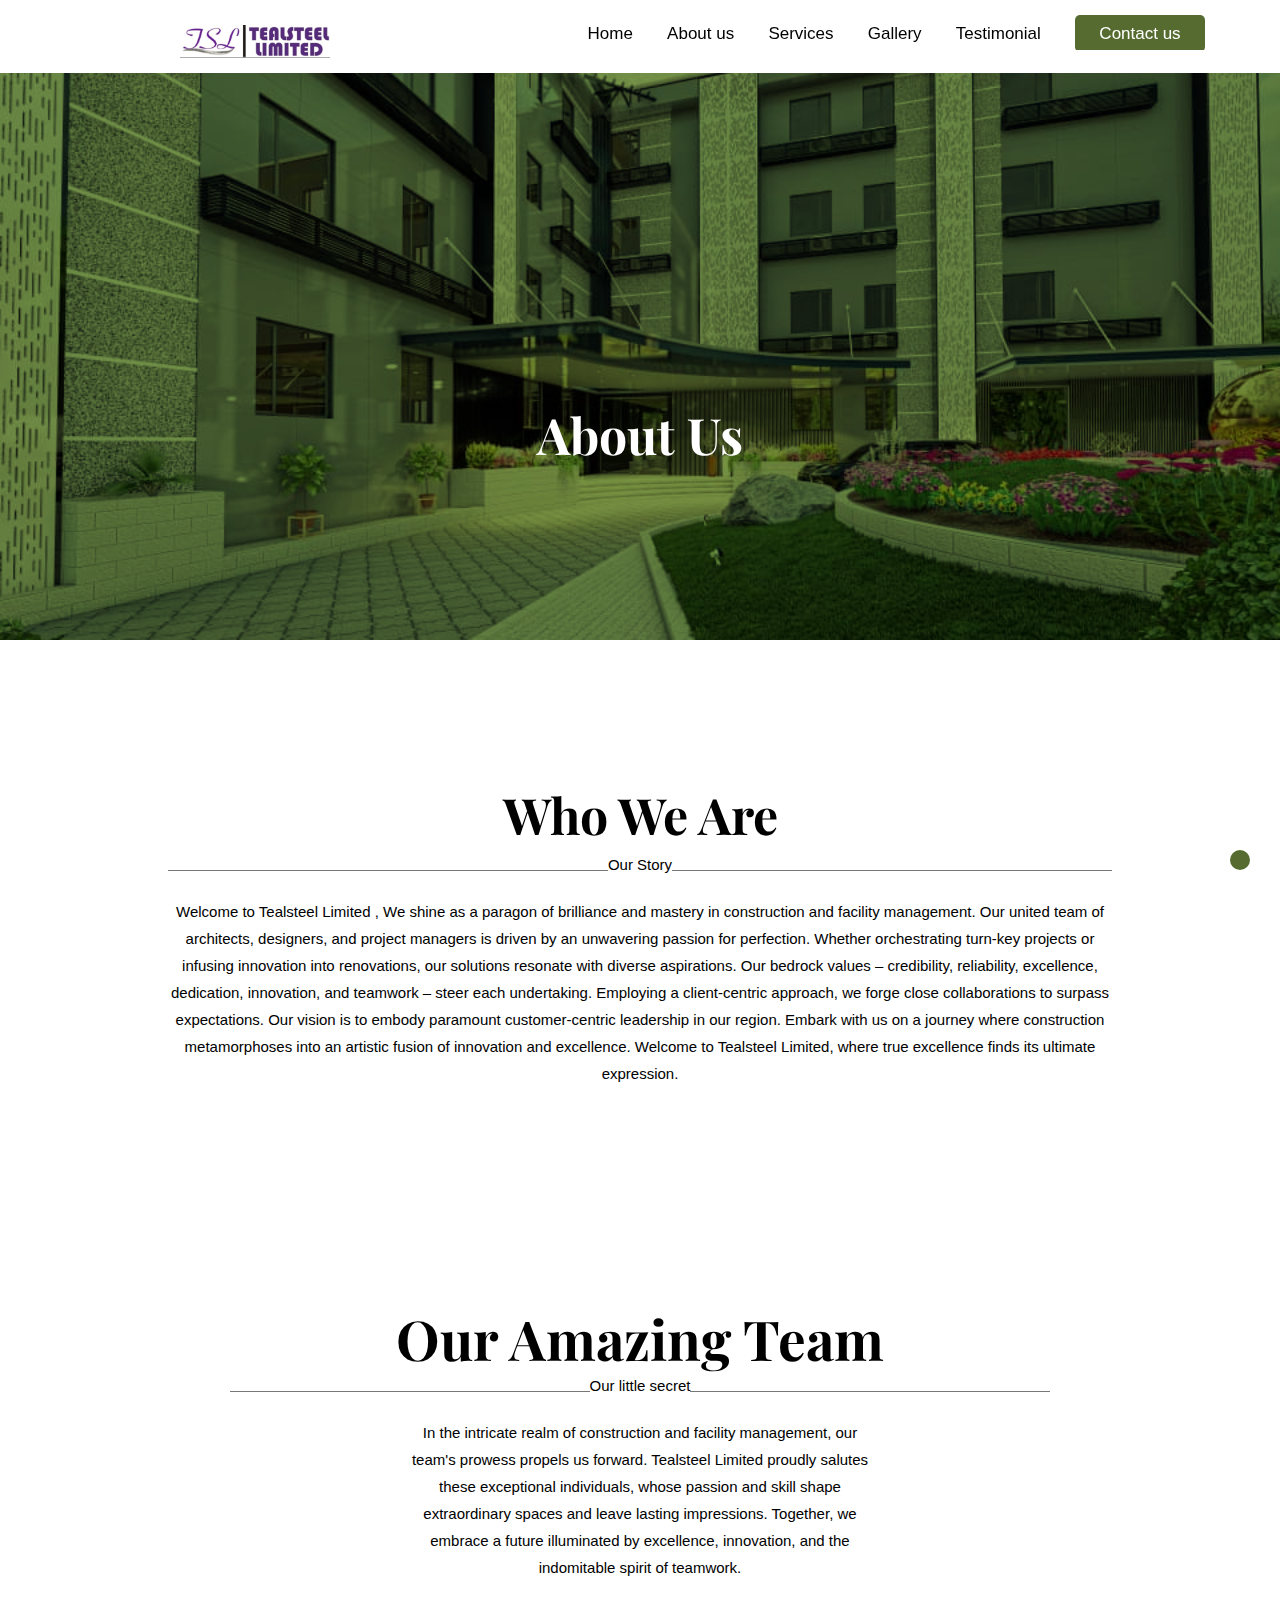
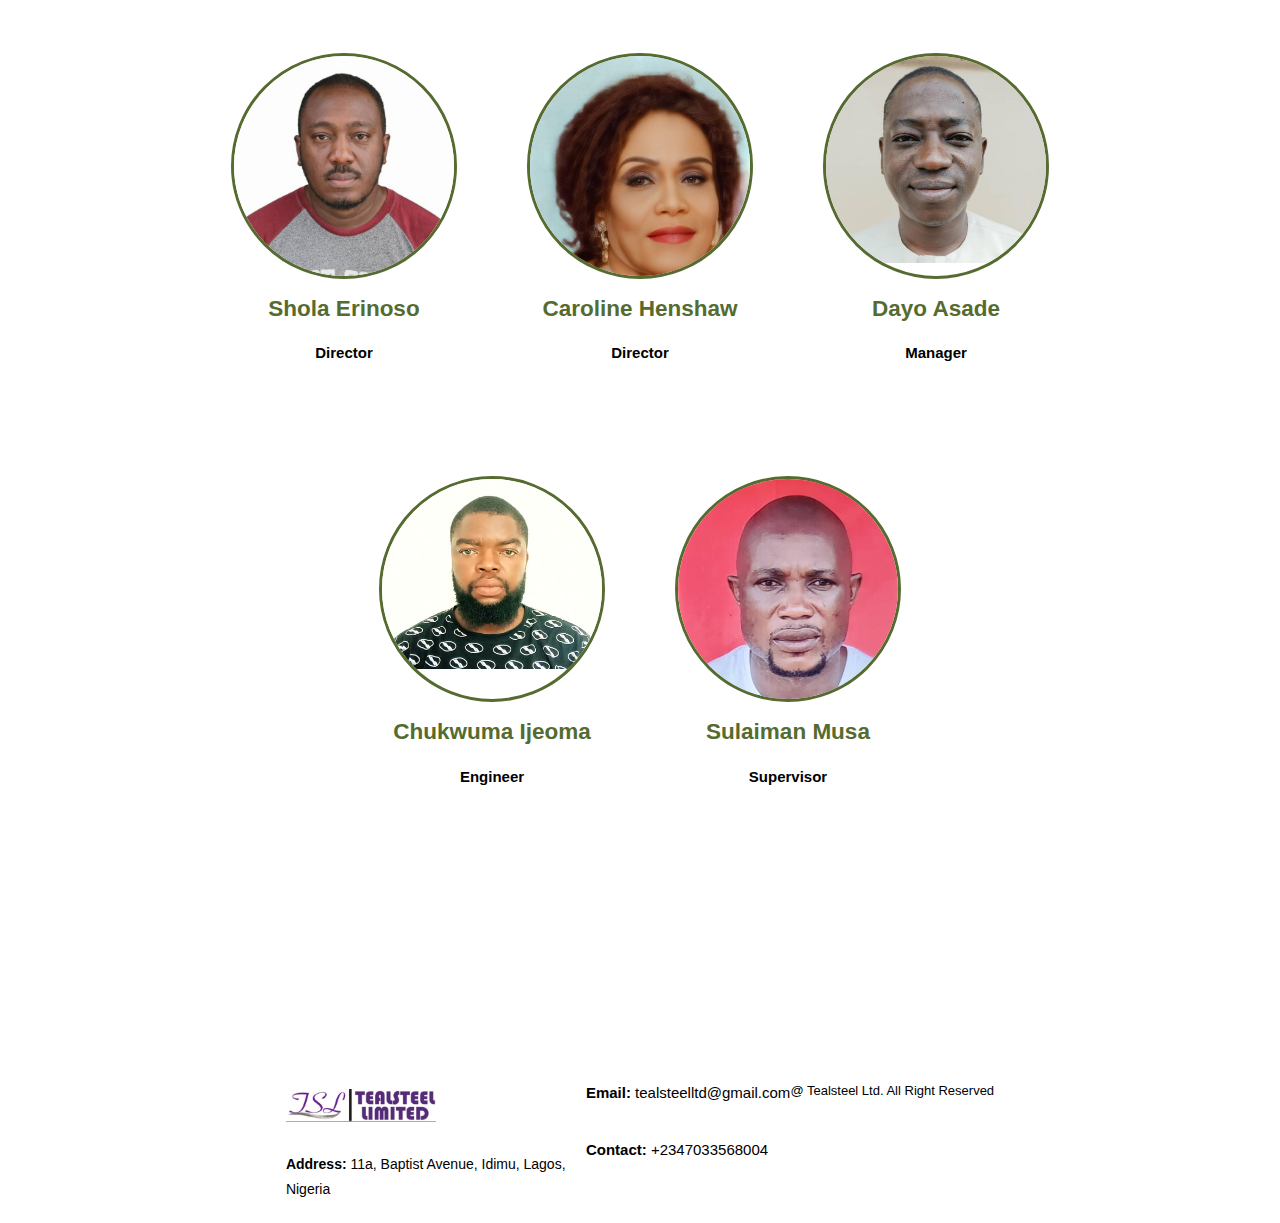
==== commit 4145bf50: "Update about.html" ====
--- a/about.html
+++ b/about.html
@@ -1,485 +1,485 @@
-<html>
-    <head>
-        <meta charset="UTF-8">
-  <meta http-equiv="X-UA-Compatible" content="IE=edge">
-  <meta name="viewport" content="width=device-width, initial-scale=1.0">
-        <title>
-          Tealsteel Construction and Facility Management Company.
-        </title>
-     
-        <link rel="preconnect" href="https://fonts.googleapis.com">
-<link rel="preconnect" href="https://fonts.gstatic.com" crossorigin>
-<link href="https://fonts.googleapis.com/css2?family=Satisfy&display=swap" rel="stylesheet">
-        <link rel="stylesheet" href="https://cdnjs.cloudflare.com/ajax/libs/font-awesome/6.1.2/css/all.min.css" 
-        integrity="sha512-1sCRPdkRXhBV2PBLUdRb4tMg1w2YPf37qatUFeS7zlBy7jJI8Lf4VHwWfZZfpXtYSLy85pkm9GaYVYMfw5BC1A=="
-         crossorigin="anonymous" 
-        referrerpolicy="no-referrer" />
-        <link href="assets/css/style.css" rel="stylesheet" type="text/css">
-        <link href="assets/css/mediaquery.css" rel="stylesheet" type="text/css">
-        <link rel="stylesheet" href="path/to/font-awesome/css/font-awesome.min.css">
-        <link rel="preconnect" href="https://fonts.googleapis.com">
-        <link rel="preconnect" href="https://fonts.gstatic.com" crossorigin>
-        <link
-          href="https://fonts.googleapis.com/css2?family=Monoton&family=Rubik:wght@300;400;500;600;700;800;900&display=swap"
-          rel="stylesheet">
-      
-    <!--============ Boxicons ===============-->
-    <link href='https://unpkg.com/boxicons@2.1.4/css/boxicons.min.css' rel='stylesheet'>
-
-    </head>
-    <body>
-
-
-
-
-        <div class="chat">
-            <a href="#"> <p class="chat-text">Chat with us</p></a>
-              <a href="#"><img class="whatsapp-img" src="assets/images/whatsapp-icon-logo-8CA4FB831E-seeklogo.com.png" ></a>
-          </div>  
-        
-          <div  class="scrollTop"><i class="fa-solid fa-chevron-up"></i></div>
-
-
-<header>
-    <a href="index.html"> <div class="logo-card">
-        <img src="assets/images/logo (1).JPG" alt="">
-      <!--   <h3><span style="font-size: 25PX;">T</span>EAL <span style="color: #556b2f;">STEE<span style="font-size: 25PX;">L</span></span></h3> -->
-         </div> </a>
-
-        
-
-         <div class="menu-btns">
-            <i class="fa-solid fa-bars open" width="50"></i>
-             <i id="close" class="fa-solid fa-xmark hide" width="50"></i> 
-           </div>
-    
-           <div id="menu-bar" class="slide">
-
-            <div class="nav-link-card">
-             
-                <div class="nav-link">  <a href="index.html">Home</a></div>
-
-                <div class="nav-link">  <a href="about.html">About us</a></div>
-               
-                <div class="nav-link">  <a href="index.html#services">Services</a></div>
-  
-                <div class="nav-link">  <a href="gallery.html">Gallery</a></div>
-  
-              <div class="nav-link">  <a href="index.html#testimonials">Testimonial</a></div>
-  
-              <div  id="special-btn" class="nav-link"><a href="contact.html">Contact us</a></div>
-          
-            </div>
-    
-
-    </div>
-    </header>
-
-  
-
-
-
-    <section class="about-about">
-
-
-
-        <div class="header-2">
-        
-            <h1>About Us</h1>
-        </div>
-        
-        
-        <section id="combo">
-        
-        
-           <section class="who-details">
-        <h1>Who We Are</h1>
-        <hr>
-        <h5>Our Story</h5>
-        <p>Welcome to Tealsteel Limited ,
-            We shine as a paragon of brilliance and mastery in construction and facility management.
-             Our united team of architects, designers, and project managers is driven by an unwavering passion for perfection.
-              Whether orchestrating turn-key projects or infusing innovation into renovations, our solutions resonate with diverse
-               aspirations. Our bedrock values – credibility, reliability, excellence, dedication, innovation, and teamwork – steer
-                each undertaking. Employing a client-centric approach, we forge close collaborations to surpass expectations.
-                 Our vision is to embody paramount customer-centric leadership in our region. Embark with us on a journey where
-                  construction metamorphoses into an artistic
-             fusion of innovation and excellence. Welcome to Tealsteel Limited, where true excellence finds its ultimate expression.</p>
-        
-           </section>
-        
-        
-        
-        </section>
-          
-          <section class="team">
-        
-        <h1>Our  Amazing  Team</h1>
-        <hr>
-        <h6>Our little secret</h6>
-        <p>In the intricate realm of construction and facility management, our team's prowess propels us forward. 
-            Tealsteel Limited proudly salutes these exceptional individuals, whose passion and skill shape extraordinary 
-            spaces and leave lasting impressions.
-             Together, we embrace a future illuminated by excellence, innovation, 
-             and the indomitable spirit of teamwork. </p>
-              
-              <div class="team-card-mother">
-        
-        <div class="team-card">
-        
-        <div id="master" class="team-img-card">
-            <img src="assets/images/tealsteel/t (36).JPG" width="100%">
-        </div>
-        
-        
-        <h2>Shola Erinoso</h2>
-        <p> <b>Director</b> </p>
-        
-        
-        </div>
-        
-        <div class="team-card">
-            
-          <div class="team-img-card">
-            <img src="assets/images/tealsteel/t (31).JPG" width="100%">
-        </div>
-            
-            <h2>Caroline Henshaw</h2>
-            <p> <b>Director</b> </p>
-            
-            </div>
-        
-        
-        
-            <div class="team-card">
-               
-              <div class="team-img-card">
-                <img src="assets/images/tealsteel/t (2).JPG" width="100%">
-            </div>
-                
-                <h2>Dayo Asade</h2>
-                <p> <b>Manager</b> </p>
-                
-                </div>
-        
-          <div class="team-card">
-               
-                    <div class="team-img-card">
-                      <img src="assets/images/engineer.JPG" width="100%">
-                  </div>
-                      
-                      <h2>Chukwuma Ijeoma</h2>
-                      <p> <b>Engineer</b> </p>
-                      
-                      </div>
-
-              
-          <div class="team-card">
-               
-              <div class="team-img-card">
-                <img src="assets/images/supervisor.JPG" width="100%">
-            </div>
-                
-                <h2>Sulaiman Musa</h2>
-                <p> <b>Supervisor</b> </p>
-                
-                </div>
-        
-        
-        
-                   
-        
-        
-              </div>
-        
-          </section>
-        </section>
-        
-        
-
-
-
-
-
-
-
-
-
-
-
-
-
-
-
-
-        <footer>
-
-            <div class="foot-mother">
-      <div class="foot-right">
-            <div class="foot-logo-card">
-      
-              <img src="assets/images/logo (1).JPG" alt="">
-      
-            <!--  <span>
-                  <h3><span style="font-size: 25PX;">T</span>EAL <span style="color:#556b2f;">STEE<span style="font-size: 25PX;">L</span></span></h3>
-             
-              </span> -->
-            
-            </div>
-      
-             
-            <h6><b> Address:</b> 11a, Baptist Avenue,
-              Idimu, Lagos, Nigeria</h6>
-      
-      </div>
-      
-        <div class="foot-contact-card">
-            <p><b> Email: </b> tealsteelltd@gmail.com</p>
-            <p> <b>Contact:</b> +2347033568004 </p>
-      
-           
-      
-            </div>
-      <p class="copyright">@ Tealsteel Ltd. All Right Reserved</p>
-        </footer>
-      
-
-
- <script src="assets/js/main.js"></script>
-
-
-
- <style>
-
-    body,html{
-     background: white;
-     font: 400 15px/1.8 "Lato", sans-serif;
-    }
-       
-    
-    
-    .about-about{
-      
-    }
-    
-       #more{
-        display: none;
-    }
-       
-    header{
-      position:fixed;
-    }
-    
-    .header-2 {
-        position: absolute;
-    opacity: 9;
-        background-position: center;
-        background-repeat: no-repeat;
-        background-size: cover;
-      z-index: 1;
-      background-image: url("assets/images/tealsteel/t\ \(4\).JPG");
-      position:relative;
-      padding-top:550px;
-      text-align: center;
-      background-blend-mode: overlay;
-      background-color: #263807c2;
-      object-fit: fill;
-      }
-     
-      .header-2 h1{
-        font-size: 50px;
-        color:white;
-        position:relative;
-        top:-160px;
-      }
-    
-    /* WHO WEARE  STYLE RULES */
-    
-    
-    
-    
-      .who-details, .team{
-        padding-top:120px;
-        display:flex;
-        flex-direction: column;
-        justify-content: center;
-        align-items: center;
-        background-color:white;
-        text-align: center;
-      }
-    
-      .who-details h1{
-        font-size: 50px;
-        color:black;
-        padding-bottom:10px;
-      }
-    
-      .who-details p, .team p{
-        width:80%;
-      }
-    
-    
-    hr{
-      background-color:#777;
-      height:1px;
-      width:80%;
-      border:none;
-    }
-    
-    h5, .team h6{
-      font-size: 15px;
-      color:black;
-      background-color:white;
-      position:relative;
-      top:-20px;
-      font-weight: 500;
-    }
-    
-    
-    /* TEAM STYLE RULES */
-    
-    
-    
-    .team{
-    
-    }
-    
-    .team h1{
-      font-size: 55px;
-        color:black;
-        padding-bottom:20px;
-     line-height: 1.2;
-    }
-    
-    
-    
-    .team-card-mother{
-    padding:7%;
-    }
-    
-    .team p{
-    
-    }
-    
-    
-    .team-card{
-    display:flex;
-    flex-direction: column;
-    justify-content: center;
-    align-items: center;
-    
-    }
-    
-    .team-card p{
-    text-align: center;
-    padding-bottom:40px;
-    color:var(--color-light-black);
-    }
-    
-    
-    
-    .team-card div{
-    width:220px;
-    height: 220px;
-    overflow: hidden;
-    border:3px solid #556b2f;
-    border-radius: 100%;
-    
-    }
-
-    #master{
-    width:300px;
-    height: 300px;
-    overflow: hidden;
-    border:3px solid #556b2f;
-    border-radius: 100%;
-    
-    }
-    
-    
-    
-    .team-card h2{
-    padding:10px;
-    color:#556b2f;
-    
-    }
-    
-    
-    .team-card h5{
-    
-    }
-    
-    
-    @media (min-width: 728px) {
-    
-      .team-card-mother{
-    padding:7%;
-    display:flex;
-    flex-wrap: wrap;
-    justify-content:center;
-    align-items:center;
-    gap:70px;
-    }
-    
-    
-    
-    }
-    
-    @media (min-width: 1024px) {
-    
-    .team-card-mother{
-    padding:7%;
-    display:flex;
-    flex-wrap: wrap;
-    justify-content:center;
-    align-items:center;
-    gap:70px;
-    }
-    
-    
-    
-    
-    
-    #combo{
-      display:flex;
-     justify-content: center;
-     align-items: center;
-     padding:50px;
-    position: relative;
-    top:-40px;
-    }
-    
-    .vision-mission{
-    position:relative;
-    top:80px;
-    right:10px;
-    
-    }
-    
-    
-    .abt-vs-mother{
-    width:400px;
-    }
-    
-    
-    
-    .team p{
-      width:45%;
-    }
-    
-    .team{
-      padding:10%;
-    }
-    
-    
-    
-    }
-    
-    
-    
-    
-    </style>
-
-
-    </body>
-</html>
+<html>
+    <head>
+        <meta charset="UTF-8">
+  <meta http-equiv="X-UA-Compatible" content="IE=edge">
+  <meta name="viewport" content="width=device-width, initial-scale=1.0">
+        <title>
+          Tealsteel Construction and Facility Management Company.
+        </title>
+     
+        <link rel="preconnect" href="https://fonts.googleapis.com">
+<link rel="preconnect" href="https://fonts.gstatic.com" crossorigin>
+<link href="https://fonts.googleapis.com/css2?family=Satisfy&display=swap" rel="stylesheet">
+        <link rel="stylesheet" href="https://cdnjs.cloudflare.com/ajax/libs/font-awesome/6.1.2/css/all.min.css" 
+        integrity="sha512-1sCRPdkRXhBV2PBLUdRb4tMg1w2YPf37qatUFeS7zlBy7jJI8Lf4VHwWfZZfpXtYSLy85pkm9GaYVYMfw5BC1A=="
+         crossorigin="anonymous" 
+        referrerpolicy="no-referrer" />
+        <link href="assets/css/style.css" rel="stylesheet" type="text/css">
+        <link href="assets/css/mediaquery.css" rel="stylesheet" type="text/css">
+        <link rel="stylesheet" href="path/to/font-awesome/css/font-awesome.min.css">
+        <link rel="preconnect" href="https://fonts.googleapis.com">
+        <link rel="preconnect" href="https://fonts.gstatic.com" crossorigin>
+        <link
+          href="https://fonts.googleapis.com/css2?family=Monoton&family=Rubik:wght@300;400;500;600;700;800;900&display=swap"
+          rel="stylesheet">
+      
+    <!--============ Boxicons ===============-->
+    <link href='https://unpkg.com/boxicons@2.1.4/css/boxicons.min.css' rel='stylesheet'>
+
+    </head>
+    <body>
+
+
+
+
+        <div class="chat">
+            <a href="#"> <p class="chat-text">Chat with us</p></a>
+              <a href="#"><img class="whatsapp-img" src="assets/images/whatsapp-icon-logo-8CA4FB831E-seeklogo.com.png" ></a>
+          </div>  
+        
+          <div  class="scrollTop"><i class="fa-solid fa-chevron-up"></i></div>
+
+
+<header>
+    <a href="index.html"> <div class="logo-card">
+        <img src="assets/images/logo (1).JPG" alt="">
+      <!--   <h3><span style="font-size: 25PX;">T</span>EAL <span style="color: #556b2f;">STEE<span style="font-size: 25PX;">L</span></span></h3> -->
+         </div> </a>
+
+        
+
+         <div class="menu-btns">
+            <i class="fa-solid fa-bars open" width="50"></i>
+             <i id="close" class="fa-solid fa-xmark hide" width="50"></i> 
+           </div>
+    
+           <div id="menu-bar" class="slide">
+
+            <div class="nav-link-card">
+             
+                <div class="nav-link">  <a href="index.html">Home</a></div>
+
+                <div class="nav-link">  <a href="about.html">About us</a></div>
+               
+                <div class="nav-link">  <a href="index.html#services">Services</a></div>
+  
+                <div class="nav-link">  <a href="gallery.html">Gallery</a></div>
+  
+              <div class="nav-link">  <a href="index.html#testimonials">Testimonial</a></div>
+  
+              <div  id="special-btn" class="nav-link"><a href="contact.html">Contact us</a></div>
+          
+            </div>
+    
+
+    </div>
+    </header>
+
+  
+
+
+
+    <section class="about-about">
+
+
+
+        <div class="header-2">
+        
+            <h1>About Us</h1>
+        </div>
+        
+        
+        <section id="combo">
+        
+        
+           <section class="who-details">
+        <h1>Who We Are</h1>
+        <hr>
+        <h5>Our Story</h5>
+        <p>Welcome to Tealsteel Limited ,
+            We shine as a paragon of brilliance and mastery in construction and facility management.
+             Our united team of architects, designers, and project managers is driven by an unwavering passion for perfection.
+              Whether orchestrating turn-key projects or infusing innovation into renovations, our solutions resonate with diverse
+               aspirations. Our bedrock values – credibility, reliability, excellence, dedication, innovation, and teamwork – steer
+                each undertaking. Employing a client-centric approach, we forge close collaborations to surpass expectations.
+                 Our vision is to embody paramount customer-centric leadership in our region. Embark with us on a journey where
+                  construction metamorphoses into an artistic
+             fusion of innovation and excellence. Welcome to Tealsteel Limited, where true excellence finds its ultimate expression.</p>
+        
+           </section>
+        
+        
+        
+        </section>
+          
+          <section class="team">
+        
+        <h1>Our  Amazing  Team</h1>
+        <hr>
+        <h6>Our little secret</h6>
+        <p>In the intricate realm of construction and facility management, our team's prowess propels us forward. 
+            Tealsteel Limited proudly salutes these exceptional individuals, whose passion and skill shape extraordinary 
+            spaces and leave lasting impressions.
+             Together, we embrace a future illuminated by excellence, innovation, 
+             and the indomitable spirit of teamwork. </p>
+              
+              <div class="team-card-mother">
+        
+        <div class="team-card">
+        
+        <div id="master" class="team-img-card">
+            <img src="assets/images/tealsteel/t (36).JPG" width="100%">
+        </div>
+        
+        
+        <h2>Shola Erinoso</h2>
+        <p> <b>Director</b> </p>
+        
+        
+        </div>
+        
+        <div class="team-card">
+            
+          <div class="team-img-card">
+            <img src="assets/images/tealsteel/t (31).JPG" width="100%">
+        </div>
+            
+            <h2>Caroline Henshaw</h2>
+            <p> <b>Director</b> </p>
+            
+            </div>
+        
+        
+        
+            <div class="team-card">
+               
+              <div class="team-img-card">
+                <img src="assets/images/tealsteel/t (2).JPG" width="100%">
+            </div>
+                
+                <h2>Dayo Asade</h2>
+                <p> <b>Manager</b> </p>
+                
+                </div>
+        
+          <div class="team-card">
+               
+                    <div class="team-img-card">
+                      <img src="assets/images/engineer.JPG" width="100%">
+                  </div>
+                      
+                      <h2>Chukwuma Ijeoma</h2>
+                      <p> <b>Engineer</b> </p>
+                      
+                      </div>
+
+              
+          <div class="team-card">
+               
+              <div class="team-img-card">
+                <img src="assets/images/supervisor.JPG" width="100%">
+            </div>
+                
+                <h2>Sulaiman Musa</h2>
+                <p> <b>Supervisor</b> </p>
+                
+                </div>
+        
+        
+        
+                   
+        
+        
+              </div>
+        
+          </section>
+        </section>
+        
+        
+
+
+
+
+
+
+
+
+
+
+
+
+
+
+
+
+        <footer>
+
+            <div class="foot-mother">
+      <div class="foot-right">
+            <div class="foot-logo-card">
+      
+              <img src="assets/images/logo (1).JPG" alt="">
+      
+            <!--  <span>
+                  <h3><span style="font-size: 25PX;">T</span>EAL <span style="color:#556b2f;">STEE<span style="font-size: 25PX;">L</span></span></h3>
+             
+              </span> -->
+            
+            </div>
+      
+             
+            <h6><b> Address:</b> 11a, Baptist Avenue,
+              Idimu, Lagos, Nigeria</h6>
+      
+      </div>
+      
+        <div class="foot-contact-card">
+            <p><b> Email: </b> tealsteelltd@gmail.com</p>
+            <p> <b>Contact:</b> +2347033568004 </p>
+      
+           
+      
+            </div>
+      <p class="copyright">@ Tealsteel Ltd. All Right Reserved</p>
+        </footer>
+      
+
+
+ <script src="assets/js/main.js"></script>
+
+
+
+ <style>
+
+    body,html{
+     background: white;
+     font: 400 15px/1.8 "Lato", sans-serif;
+    }
+       
+    
+    
+    .about-about{
+      
+    }
+    
+       #more{
+        display: none;
+    }
+       
+    header{
+      position:fixed;
+    }
+    
+    .header-2 {
+        position: absolute;
+    opacity: 9;
+        background-position: center;
+        background-repeat: no-repeat;
+        background-size: cover;
+      z-index: 1;
+      background-image: url("assets/images/tealsteel/t\ \(4\).JPG");
+      position:relative;
+      padding-top:550px;
+      text-align: center;
+      background-blend-mode: overlay;
+      background-color: #263807c2;
+      object-fit: fill;
+      }
+     
+      .header-2 h1{
+        font-size: 50px;
+        color:white;
+        position:relative;
+        top:-160px;
+      }
+    
+    /* WHO WEARE  STYLE RULES */
+    
+    
+    
+    
+      .who-details, .team{
+        padding-top:120px;
+        display:flex;
+        flex-direction: column;
+        justify-content: center;
+        align-items: center;
+        background-color:white;
+        text-align: center;
+      }
+    
+      .who-details h1{
+        font-size: 50px;
+        color:black;
+        padding-bottom:10px;
+      }
+    
+      .who-details p, .team p{
+        width:80%;
+      }
+    
+    
+    hr{
+      background-color:#777;
+      height:1px;
+      width:80%;
+      border:none;
+    }
+    
+    h5, .team h6{
+      font-size: 15px;
+      color:black;
+      background-color:white;
+      position:relative;
+      top:-20px;
+      font-weight: 500;
+    }
+    
+    
+    /* TEAM STYLE RULES */
+    
+    
+    
+    .team{
+    
+    }
+    
+    .team h1{
+      font-size: 55px;
+        color:black;
+        padding-bottom:20px;
+     line-height: 1.2;
+    }
+    
+    
+    
+    .team-card-mother{
+    padding:7%;
+    }
+    
+    .team p{
+    
+    }
+    
+    
+    .team-card{
+    display:flex;
+    flex-direction: column;
+    justify-content: center;
+    align-items: center;
+    
+    }
+    
+    .team-card p{
+    text-align: center;
+    padding-bottom:40px;
+    color:var(--color-light-black);
+    }
+    
+    
+    
+    .team-card div{
+    width:220px;
+    height: 220px;
+    overflow: hidden;
+    border:3px solid #556b2f;
+    border-radius: 100%;
+    
+    }
+
+  /*  #master{
+    width:300px;
+    height: 300px;
+    overflow: hidden;
+    border:3px solid #556b2f;
+    border-radius: 100%;
+    
+    } */
+    
+    
+    
+    .team-card h2{
+    padding:10px;
+    color:#556b2f;
+    
+    }
+    
+    
+    .team-card h5{
+    
+    }
+    
+    
+    @media (min-width: 728px) {
+    
+      .team-card-mother{
+    padding:7%;
+    display:flex;
+    flex-wrap: wrap;
+    justify-content:center;
+    align-items:center;
+    gap:70px;
+    }
+    
+    
+    
+    }
+    
+    @media (min-width: 1024px) {
+    
+    .team-card-mother{
+    padding:7%;
+    display:flex;
+    flex-wrap: wrap;
+    justify-content:center;
+    align-items:center;
+    gap:70px;
+    }
+    
+    
+    
+    
+    
+    #combo{
+      display:flex;
+     justify-content: center;
+     align-items: center;
+     padding:50px;
+    position: relative;
+    top:-40px;
+    }
+    
+    .vision-mission{
+    position:relative;
+    top:80px;
+    right:10px;
+    
+    }
+    
+    
+    .abt-vs-mother{
+    width:400px;
+    }
+    
+    
+    
+    .team p{
+      width:45%;
+    }
+    
+    .team{
+      padding:10%;
+    }
+    
+    
+    
+    }
+    
+    
+    
+    
+    </style>
+
+
+    </body>
+</html>
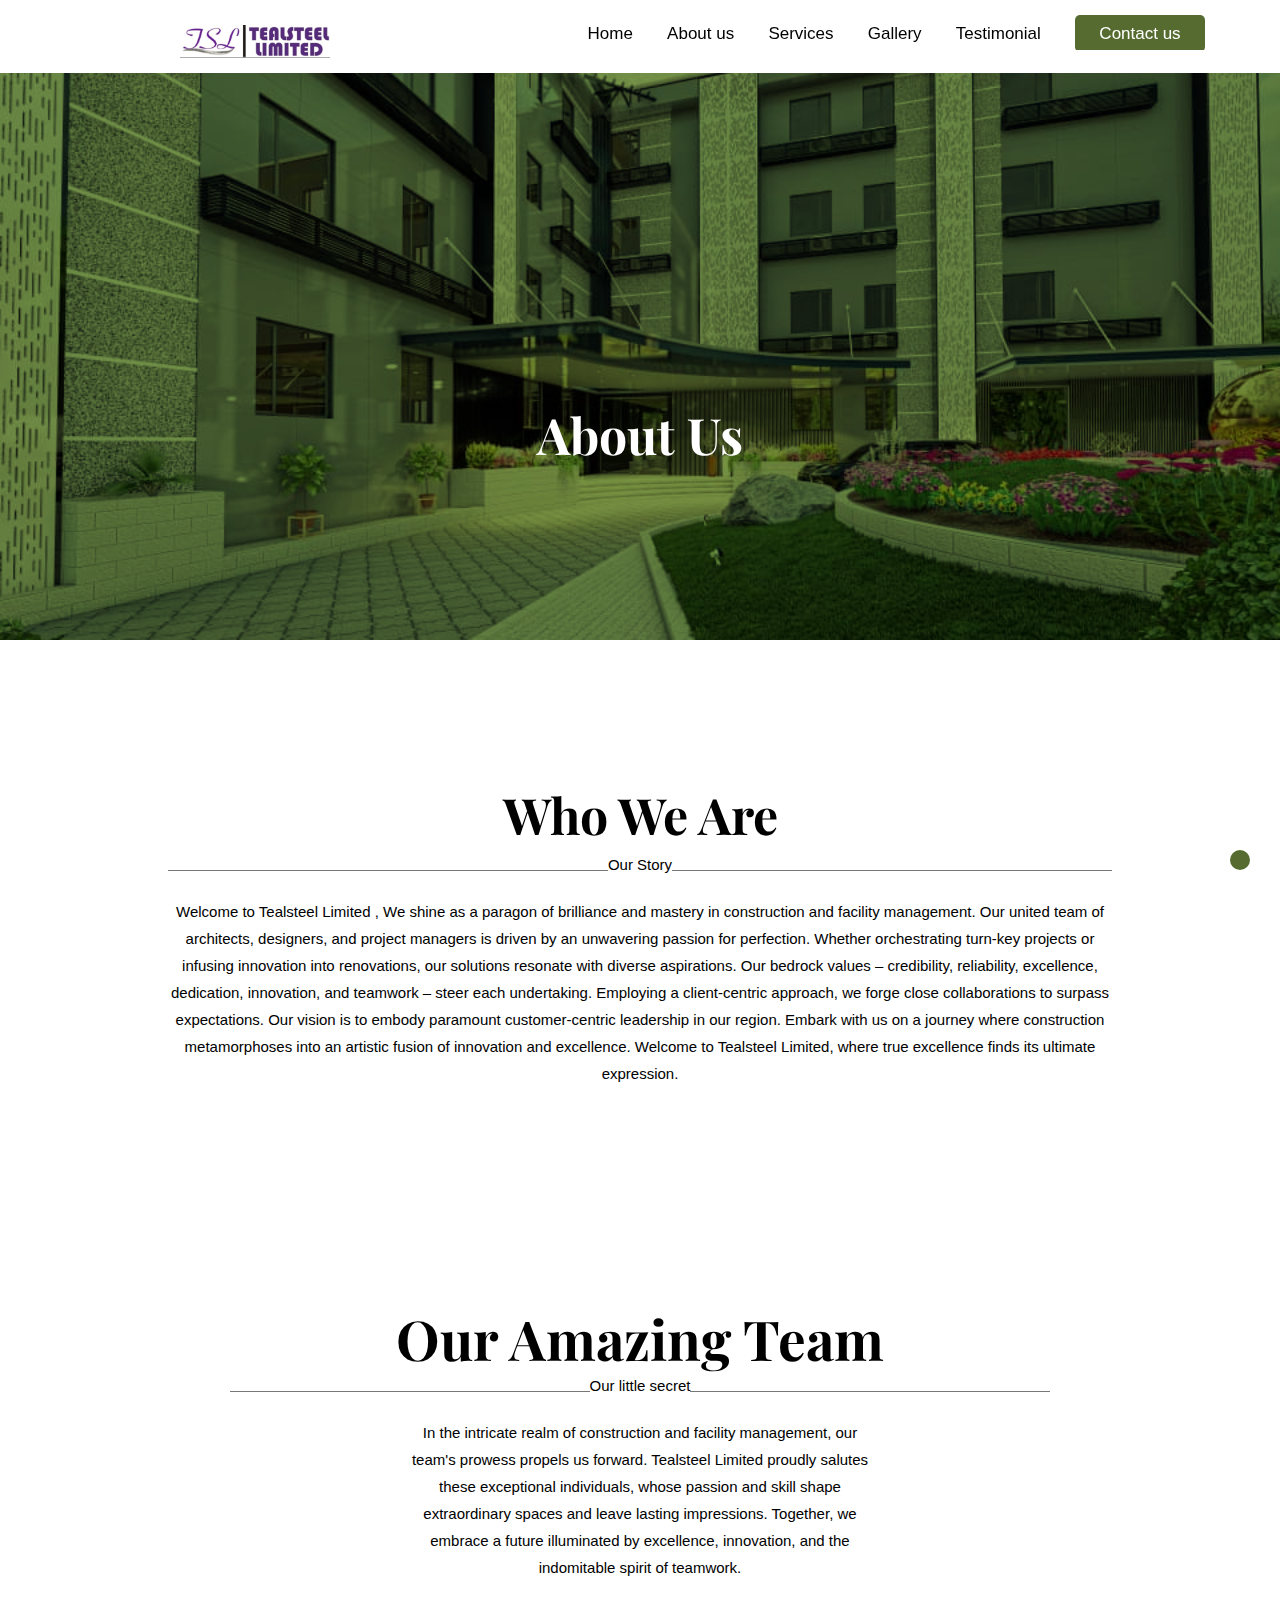
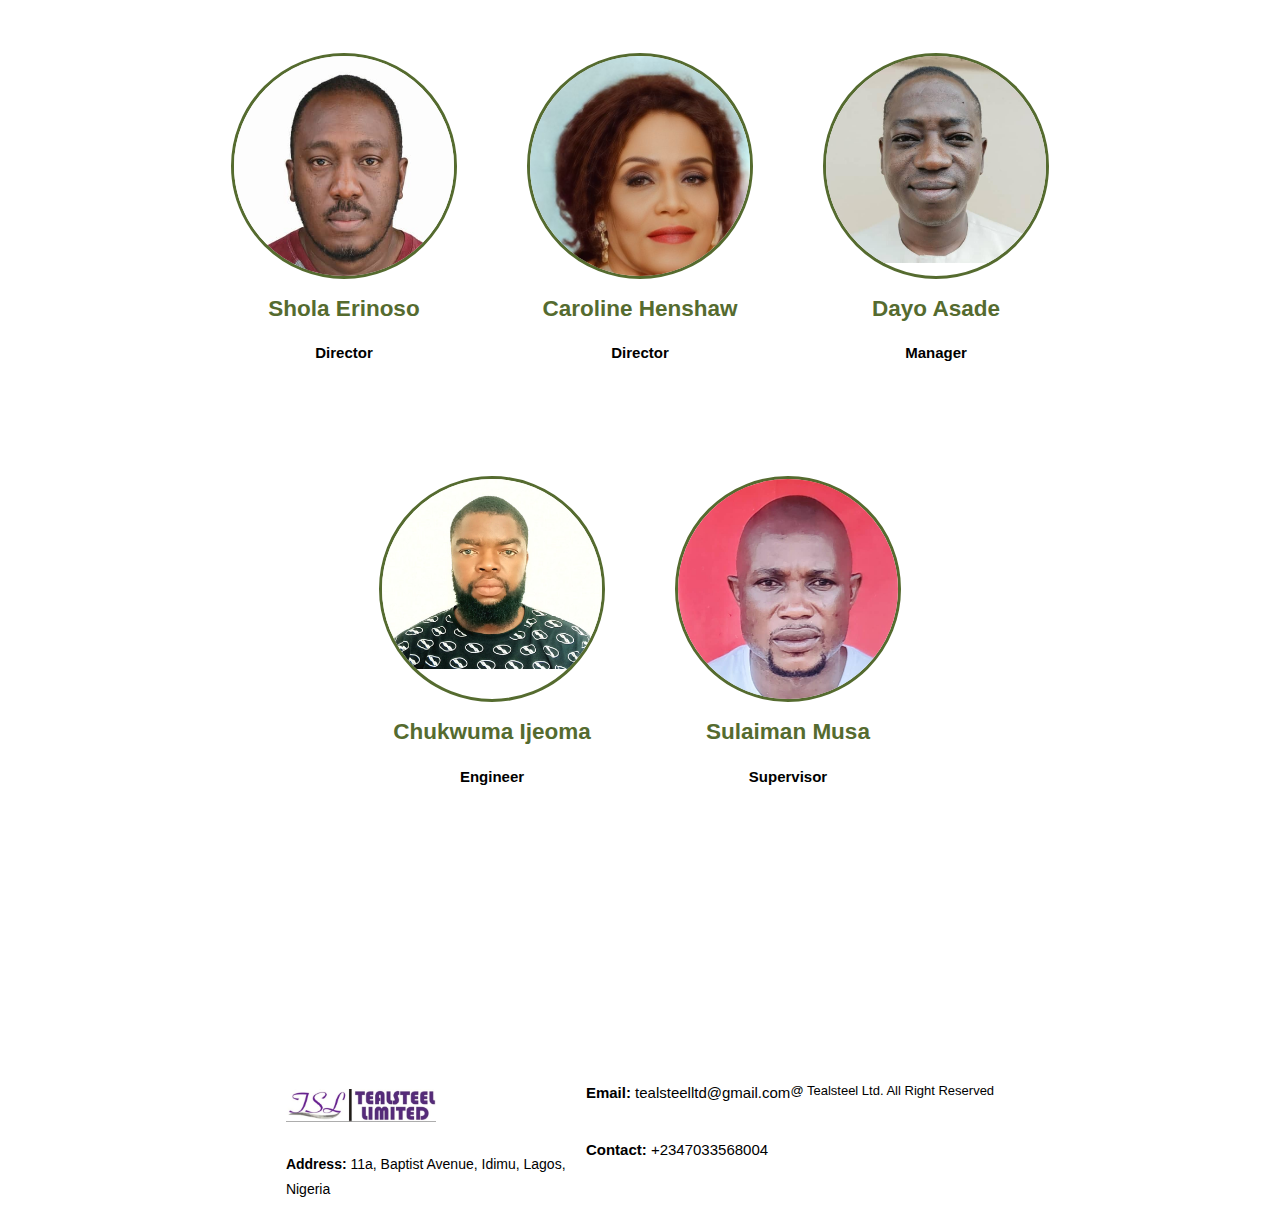
==== commit 597a8126: "Update about.html" ====
--- a/about.html
+++ b/about.html
@@ -395,7 +395,13 @@
     border-radius: 100%;
     
     } */
-    
+     #master img{
+  width:280px;
+  height: 230px;
+      position:relative;
+      left:-25px;
+      top:-5px;
+    }
     
     
     .team-card h2{
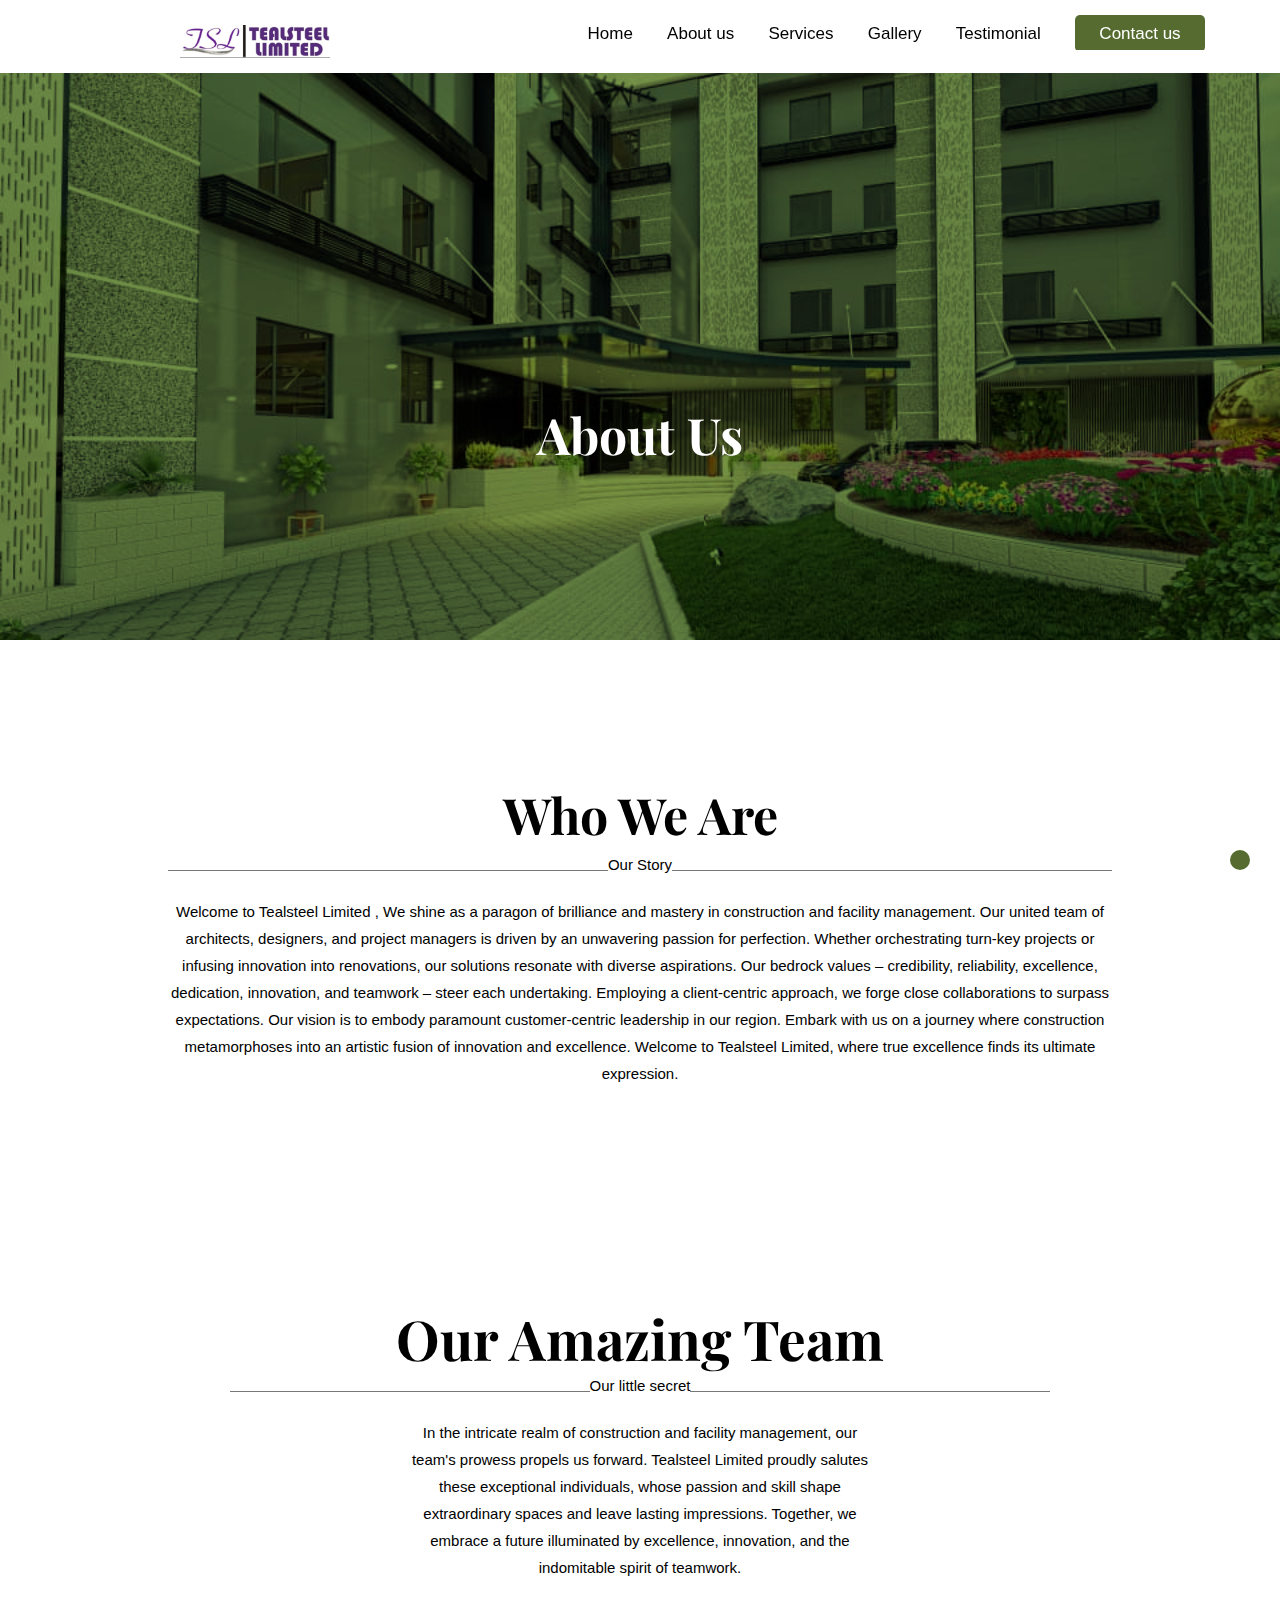
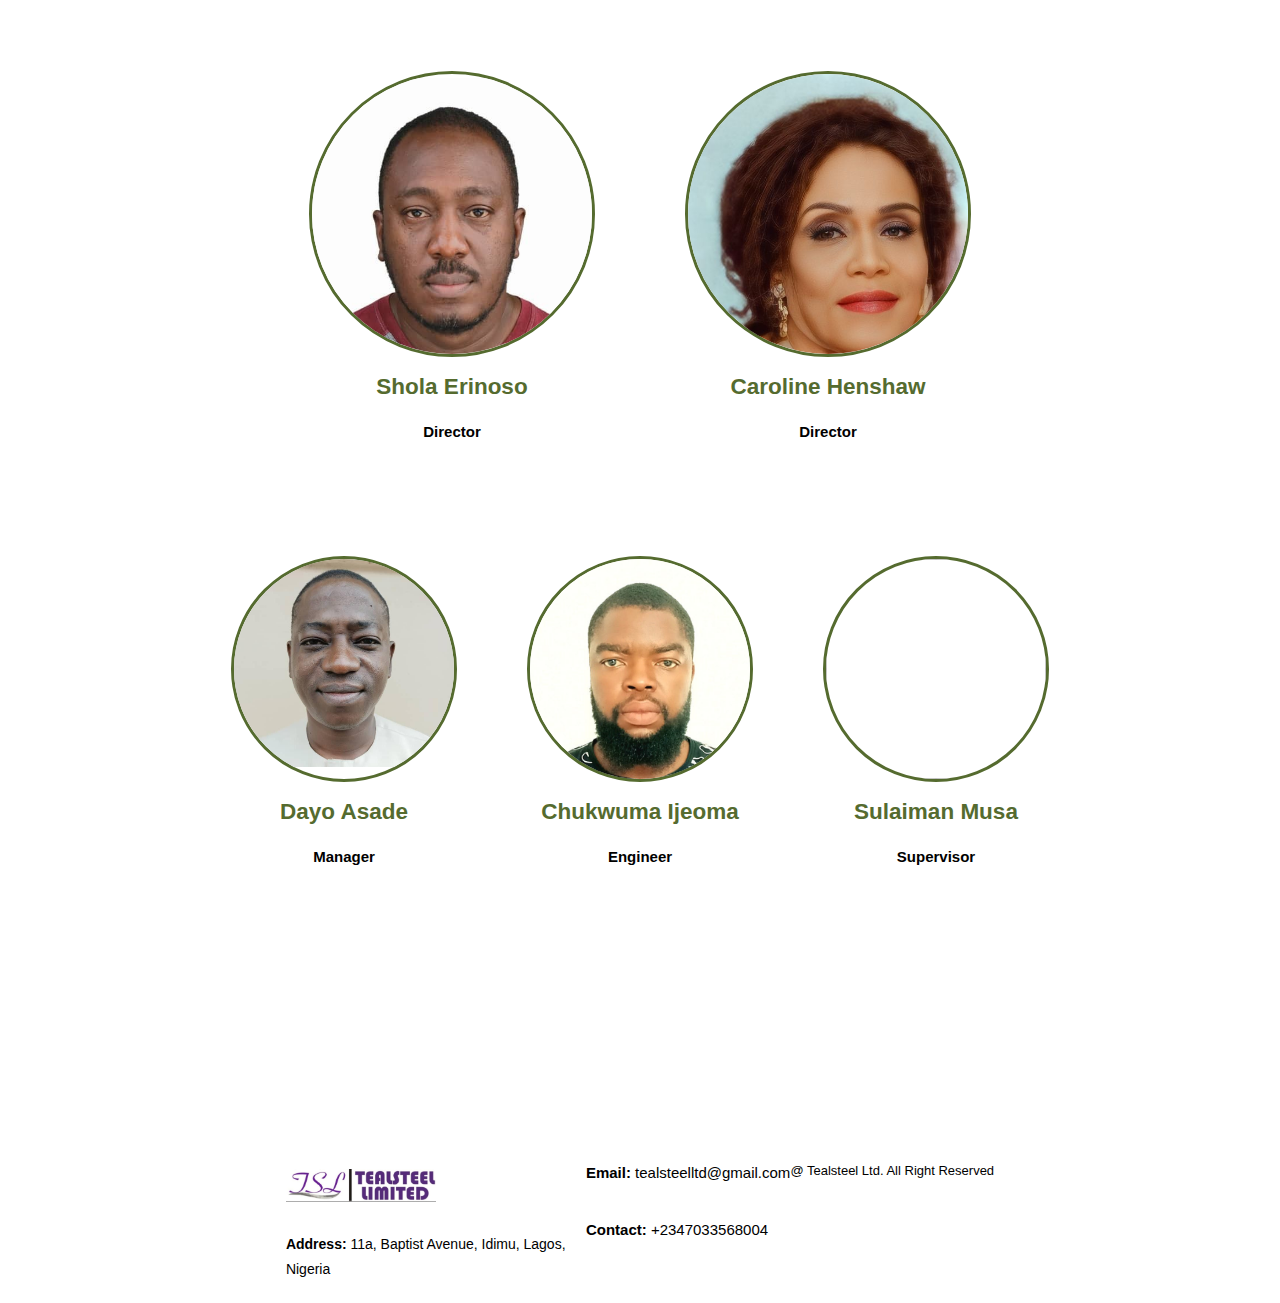
==== commit bf09ea2a: "Update about.html" ====
--- a/about.html
+++ b/about.html
@@ -123,7 +123,9 @@
              Together, we embrace a future illuminated by excellence, innovation, 
              and the indomitable spirit of teamwork. </p>
               
-              <div class="team-card-mother">
+              
+
+                <div class="small-mom">
         
         <div class="team-card">
         
@@ -148,8 +150,17 @@
             <p> <b>Director</b> </p>
             
             </div>
-        
-        
+
+        
+          </div>
+
+
+
+
+          <div class="team-card-mother">
+
+
+
         
             <div class="team-card">
                
@@ -162,7 +173,7 @@
                 
                 </div>
         
-          <div class="team-card">
+          <div id="masterp"   class="team-card">
                
                     <div class="team-img-card">
                       <img src="assets/images/engineer.JPG" width="100%">
@@ -174,10 +185,10 @@
                       </div>
 
               
-          <div class="team-card">
+          <div  class="team-card">
                
               <div class="team-img-card">
-                <img src="assets/images/supervisor.JPG" width="100%">
+                <img src="assets/images/super 2.PNG" width="100%">
             </div>
                 
                 <h2>Sulaiman Musa</h2>
@@ -387,15 +398,7 @@
     
     }
 
-  /*  #master{
-    width:300px;
-    height: 300px;
-    overflow: hidden;
-    border:3px solid #556b2f;
-    border-radius: 100%;
-    
-    } */
-     #master img{
+    #master img{
   width:280px;
   height: 230px;
       position:relative;
@@ -403,6 +406,16 @@
       top:-5px;
     }
     
+     #masterp img{
+  width:300px;
+  height: 270px;
+      position:relative;
+      left:-35px;
+      top:px;
+    }
+    
+   
+    
     
     .team-card h2{
     padding:10px;
@@ -415,9 +428,29 @@
     
     }
     
+
+
+    .small-mom{
+      padding-top:50px;
+    }
+
+   
+
+    
     
     @media (min-width: 728px) {
     
+
+      .small-mom{
+        display:flex;
+      padding-top:90px;
+      gap:90px;
+      justify-content:center;
+    align-items:center;
+    }
+
+
+
       .team-card-mother{
     padding:7%;
     display:flex;
@@ -443,8 +476,19 @@
     }
     
     
-    
-    
+    .small-mom .team-card div{
+   width:280px;
+   height: 280px;
+    }
+    
+
+    #master img{
+  width:350px;
+  height: 280px;
+      position:relative;
+      left:-35px;
+      top:4px;
+    }
     
     #combo{
       display:flex;
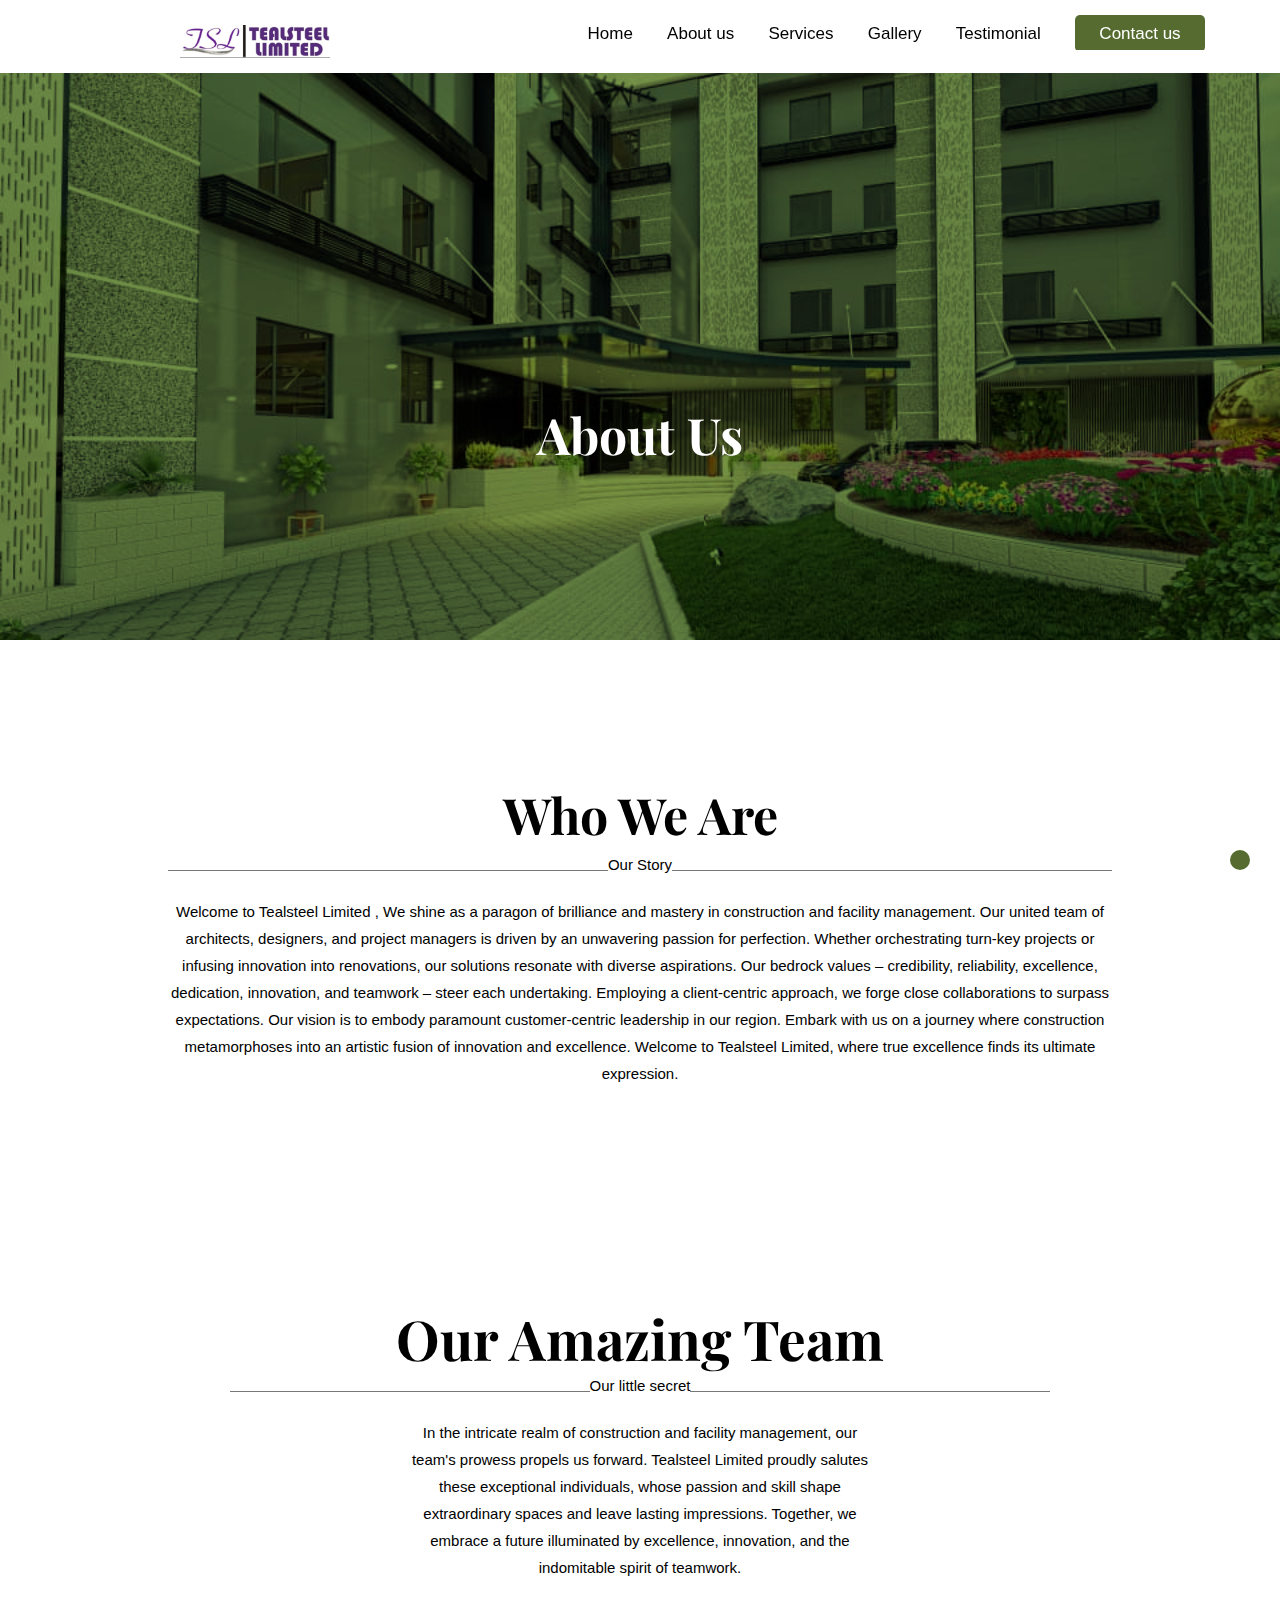
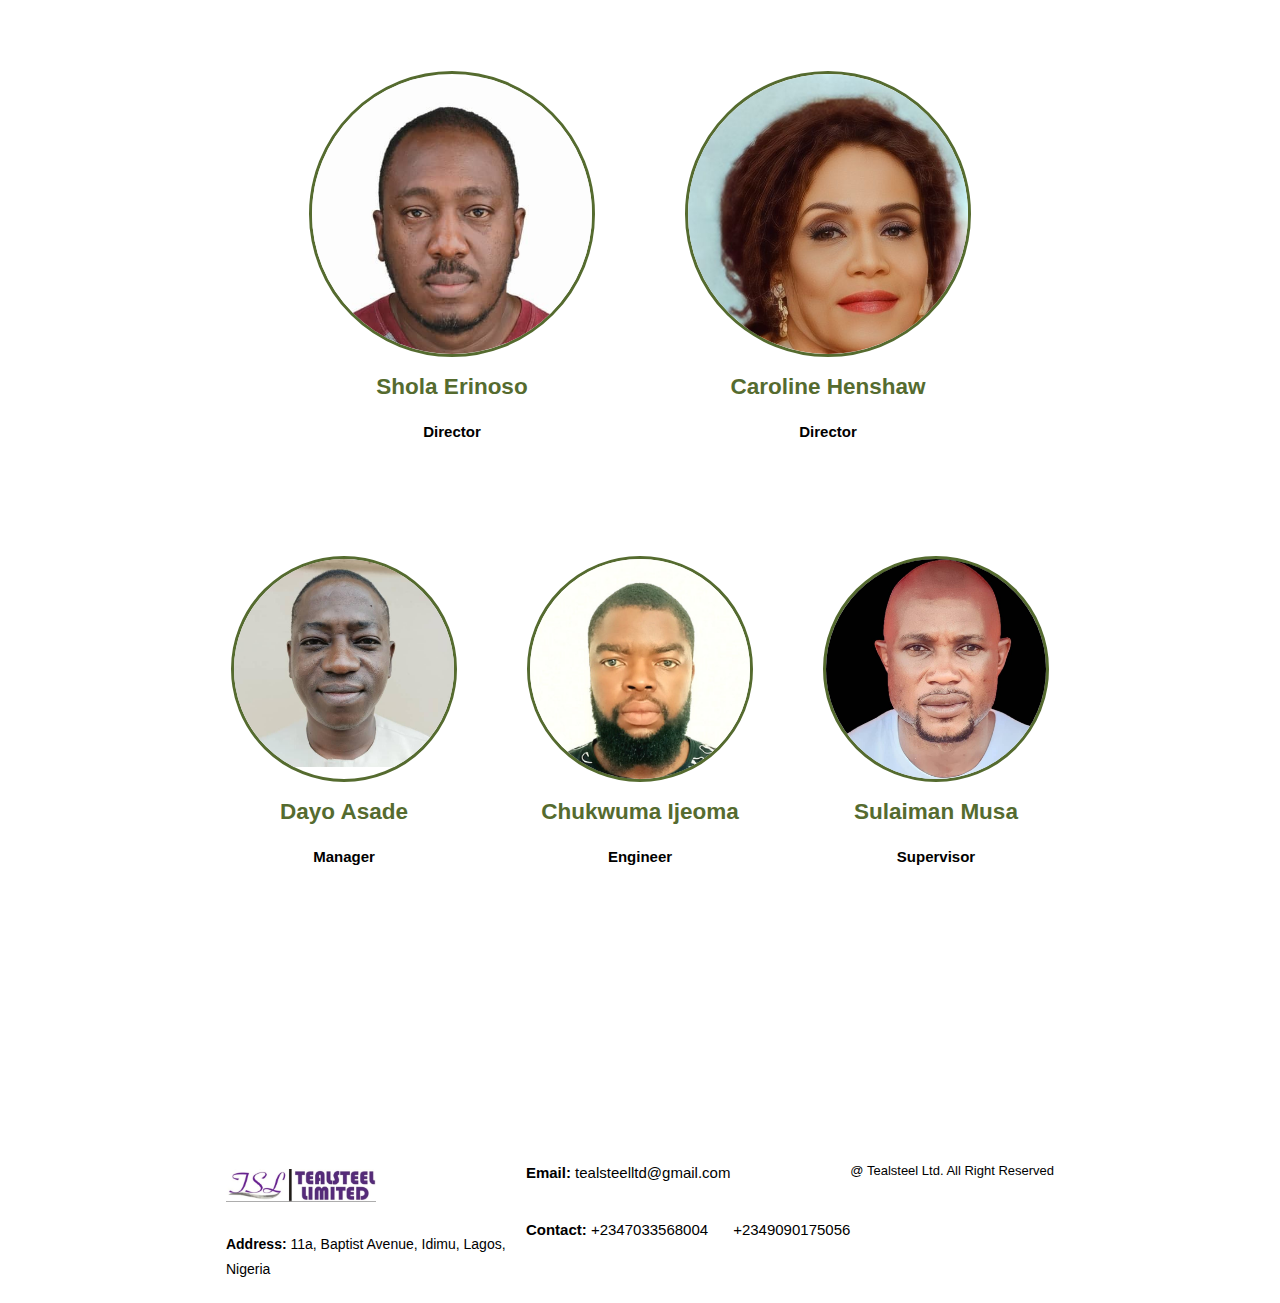
==== commit cadd76dd: "Update about.html" ====
--- a/about.html
+++ b/about.html
@@ -188,7 +188,7 @@
           <div  class="team-card">
                
               <div class="team-img-card">
-                <img src="assets/images/super 2.PNG" width="100%">
+                <img src="assets/images/super.JPG" width="100%">
             </div>
                 
                 <h2>Sulaiman Musa</h2>
@@ -245,12 +245,11 @@
       </div>
       
         <div class="foot-contact-card">
-            <p><b> Email: </b> tealsteelltd@gmail.com</p>
-            <p> <b>Contact:</b> +2347033568004 </p>
-      
-           
-      
-            </div>
+        <p><b> Email: </b> tealsteelltd@gmail.com</p>
+        <p> <b>Contact:</b> +2347033568004 
+          &nbsp;&nbsp;&nbsp;&nbsp;&nbsp;+2349090175056 </p>
+          
+        </div>
       <p class="copyright">@ Tealsteel Ltd. All Right Reserved</p>
         </footer>
       
